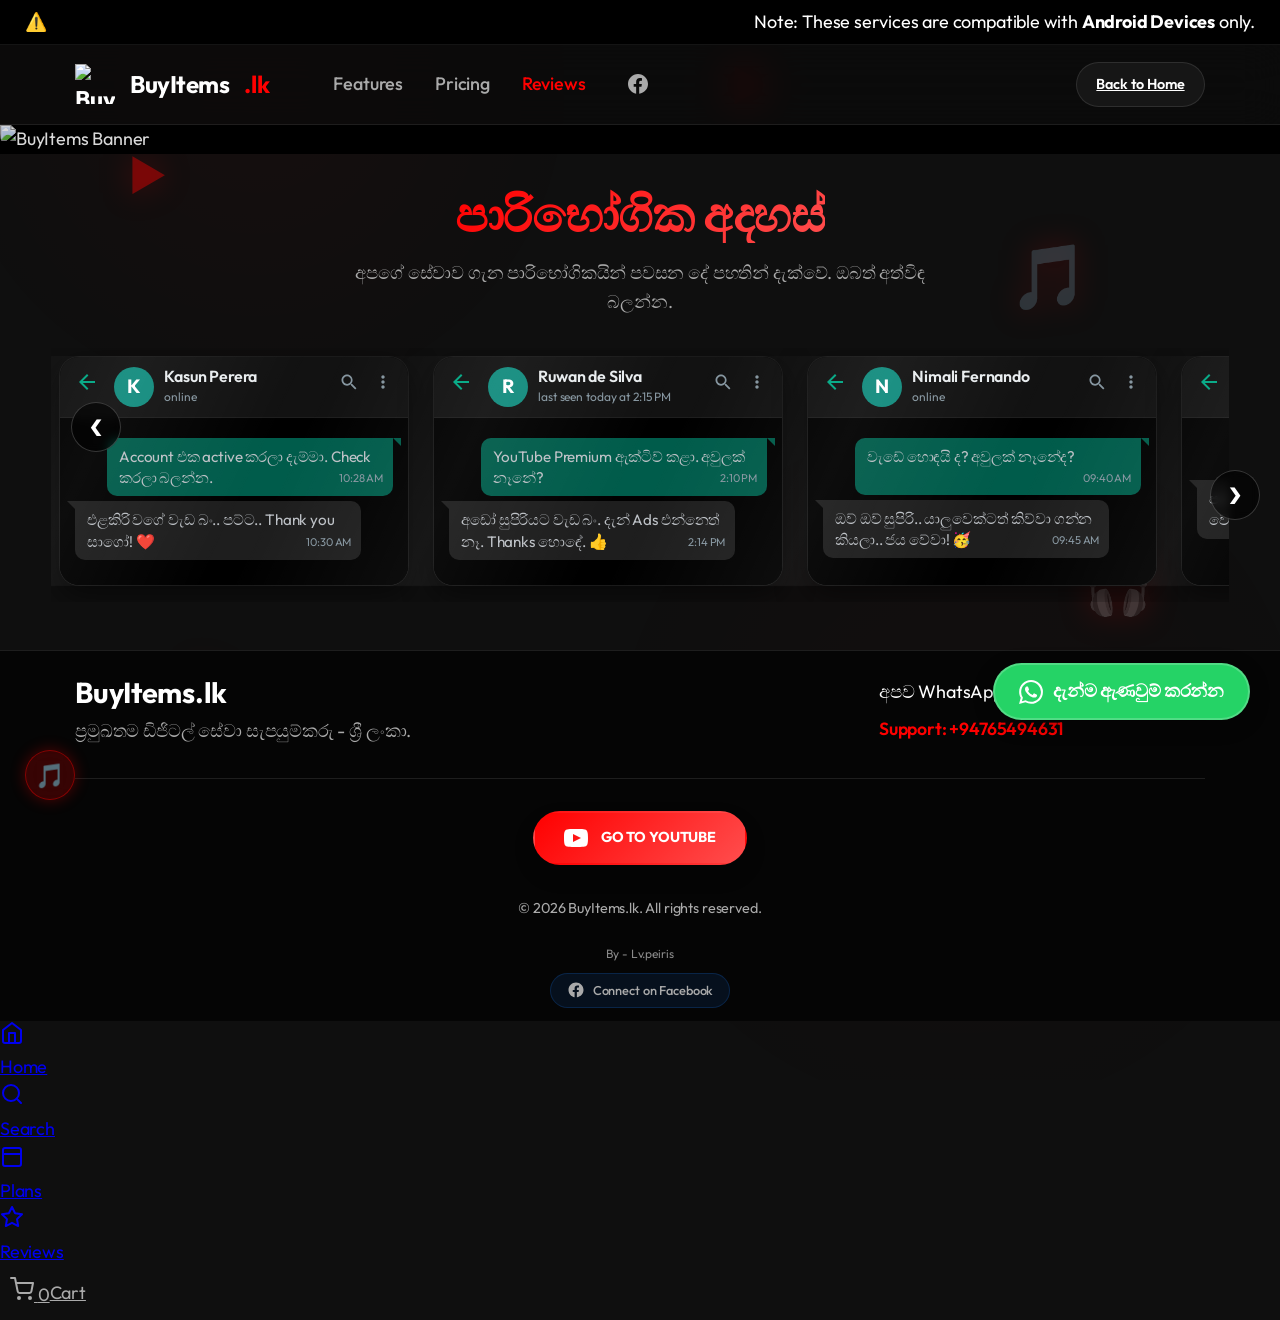
==== reviews.html @ a87b3d39 "Add files via upload" ====
<!DOCTYPE html>
<html lang="si">

<head>
    <meta charset="UTF-8">
    <meta name="viewport" content="width=device-width, initial-scale=1.0">
    <title>පාරිභෝගික අදහස් - BuyItems.lk</title>
    <link rel="preconnect" href="https://fonts.googleapis.com">
    <link rel="preconnect" href="https://fonts.gstatic.com" crossorigin>
    <link href="https://fonts.googleapis.com/css2?family=Outfit:wght@300;400;600;700&display=swap" rel="stylesheet">
    <link rel="stylesheet" href="style.css">
    <link rel="stylesheet" href="mobile-ux.css">
    <meta name="description"
        content="BuyItems.lk හරහා අපගේ පාරිභෝගිකයින්ගේ වටිනා අදහස් සහ ප්‍රතිචාර. ඔබගේ සැක දුරුකර ගන්න.">

    <style>
        /* Custom Styles for Reviews Page */
        .reviews-section {
            padding: 2rem 0 3rem;
            position: relative;
            z-index: 1;
        }

        .reviews-header {
            text-align: center;
            margin-bottom: 2rem;
        }

        .reviews-header h1 {
            font-size: 3rem;
            margin-bottom: 1rem;
        }

        .reviews-header p {
            color: var(--text-secondary);
            font-size: 1.1rem;
            max-width: 600px;
            margin: 0 auto;
        }

        .reviews-grid {
            display: flex;
            overflow-x: auto;
            gap: 1.5rem;
            padding: 0.5rem 0.5rem 1rem 0.5rem;
            scroll-snap-type: x mandatory;
            -webkit-overflow-scrolling: touch;
            /* Smooth scroll on iOS */
            scrollbar-width: none;
            /* Firefox */
        }

        .reviews-grid::-webkit-scrollbar {
            display: none;
            /* Safari and Chrome */
        }

        .review-card {
            padding: 2rem;
            border-radius: 16px;
            background: rgba(255, 255, 255, 0.03);
            border: 1px solid rgba(255, 255, 255, 0.08);
            backdrop-filter: blur(10px);
            transition: transform 0.3s ease, box-shadow 0.3s ease;
            position: relative;
            overflow: hidden;
        }

        .review-card:hover {
            transform: translateY(-5px);
            box-shadow: 0 10px 30px rgba(0, 0, 0, 0.3);
            border-color: rgba(255, 0, 0, 0.3);
        }

        .review-header {
            display: flex;
            align-items: center;
            margin-bottom: 1.5rem;
            gap: 1rem;
        }

        .reviewer-avatar {
            width: 50px;
            height: 50px;
            border-radius: 50%;
            background: linear-gradient(135deg, #FF0000 0%, #330000 100%);
            display: flex;
            align-items: center;
            justify-content: center;
            font-weight: 700;
            font-size: 1.2rem;
            color: white;
            border: 2px solid rgba(255, 255, 255, 0.1);
        }

        .reviewer-info h3 {
            font-size: 1.1rem;
            margin: 0;
            color: var(--text-primary);
        }

        .reviewer-info .review-date {
            font-size: 0.8rem;
            color: var(--text-secondary);
            display: block;
            margin-top: 0.2rem;
        }

        .star-rating {
            color: #FFD700;
            /* Gold color for stars */
            margin-bottom: 1rem;
            font-size: 1rem;
        }

        .review-text {
            color: var(--text-secondary);
            line-height: 1.6;
            font-size: 1rem;
            font-style: italic;
        }

        .verified-badge {
            display: inline-flex;
            align-items: center;
            gap: 0.3rem;
            font-size: 0.75rem;
            color: #4CAF50;
            background: rgba(76, 175, 80, 0.1);
            padding: 0.2rem 0.5rem;
            border-radius: 4px;
            margin-top: 0.5rem;
        }

        /* WhatsApp Style Reviews */
        .whatsapp-chat-container {
            max-width: 400px;
            margin: 0 auto;
            border-radius: 20px;
            overflow: hidden;
            background-color: #000000;
            /* Darker background */
            box-shadow: 0 10px 30px rgba(0, 0, 0, 0.5);
            border: 1px solid rgba(255, 255, 255, 0.1);
            font-family: Helvetica, Arial, sans-serif;
            display: flex;
            flex-direction: column;
            height: 100%;
        }

        .wa-header {
            background-color: #121212;
            /* Darker header */
            padding: 10px 15px;
            display: flex;
            align-items: center;
            gap: 10px;
            border-bottom: 1px solid rgba(255, 255, 255, 0.05);
        }

        .wa-back-btn {
            color: #00a884;
            margin-right: 5px;
        }

        .wa-avatar {
            width: 40px;
            height: 40px;
            border-radius: 50%;
            overflow: hidden;
            background: #dcf8c6;
            display: flex;
            align-items: center;
            justify-content: center;
            font-weight: bold;
            color: #fff;
            font-size: 1.2rem;
            flex-shrink: 0;
        }

        /* Make avatar random colors */
        .wa-avatar:nth-child(odd) {
            background-color: #075E54;
        }

        .wa-avatar:nth-child(even) {
            background-color: #128C7E;
        }

        .wa-header-info {
            flex-grow: 1;
        }

        .wa-name {
            color: #e9edef;
            font-weight: 600;
            font-size: 1rem;
            margin: 0;
            line-height: 1.2;
        }

        .wa-status {
            color: #8696a0;
            font-size: 0.75rem;
            margin: 0;
        }

        .wa-body {
            background-color: #000000;
            background-image: linear-gradient(rgba(0, 0, 0, 0.7), rgba(0, 0, 0, 0.7)), url('https://user-images.githubusercontent.com/15075759/28719144-86dc0f70-73b1-11e7-911d-60d70fcded21.png');
            /* Darker overlay */
            background-repeat: repeat;
            background-size: 400px;
            padding: 20px 15px;
            flex-grow: 1;
            /* display: flex;
            flex-direction: column; Just flow */
        }

        .wa-message {
            background-color: #1e1e1e;
            /* Darker message bubble */
            color: #bdc1c6;
            padding: 8px 10px 8px 12px;
            border-radius: 0px 10px 10px 10px;
            position: relative;
            font-size: 0.95rem;
            line-height: 1.4;
            max-width: 90%;
            box-shadow: 0 1px 0.5px rgba(0, 0, 0, 0.13);
            margin-bottom: 5px;
        }

        /* Triangle for received message */
        .wa-message::before {
            content: "";
            position: absolute;
            top: 0;
            left: -8px;
            width: 0;
            height: 0;
            border: 8px solid transparent;
            border-top-color: #1e1e1e;
            /* Match bubble color */
            border-right: 0;
            margin-top: 0px;
        }

        .wa-time {
            float: right;
            margin-left: 10px;
            margin-top: 4px;
            font-size: 0.7rem;
            color: #8696a0;
            display: flex;
            align-items: center;
            gap: 4px;
        }

        .wa-img-attachment {
            width: 100%;
            border-radius: 8px;
            margin-bottom: 5px;
            display: none;
            /* Hidden by default */
        }

        /* Glassmorphism helpers if not in main CSS */
        .glass-card {
            /* Use WA style instead */
            background: transparent;
            border: none;
            box-shadow: none;
            padding: 0;
        }

        /* Grid override for better spacing */
        .reviews-grid>div {
            flex: 0 0 350px;
            /* Fixed width for horizontal scroll */
            scroll-snap-align: center;
        }

        /* Sent message style (from BuyItems) */
        .wa-message.sent {
            background-color: #005c4b;
            align-self: flex-end;
            border-radius: 10px 0px 10px 10px;
            margin-left: auto;
            /* Push to right */
        }

        .wa-message.sent::before {
            left: auto;
            right: -8px;
            border-left: 8px solid transparent;
            border-right: none;
            border-top-color: #005c4b;
        }

        /* Flex body to allow flow */
        .wa-body {
            display: flex;
            flex-direction: column;
        }

        /* Floating WhatsApp Button */
        .whatsapp-float-btn {
            position: fixed;
            bottom: 180px;
            /* Moved up as requested */
            right: 30px;
            background: #25D366;
            color: white;
            padding: 12px 24px;
            border-radius: 50px;
            text-decoration: none;
            display: flex;
            align-items: center;
            gap: 10px;
            font-weight: bold;
            box-shadow: 0 5px 20px rgba(0, 0, 0, 0.3);
            z-index: 999;
            transform: translateX(150%);
            /* Start completely off-screen right */
            opacity: 0;
            animation: slideInRightBtn 0.8s cubic-bezier(0.175, 0.885, 0.32, 1.275) 0.5s forwards;
            font-family: 'Outfit', sans-serif;
            border: 2px solid rgba(255, 255, 255, 0.2);
        }

        @keyframes slideInRightBtn {
            to {
                transform: translateX(0);
                opacity: 1;
            }
        }

        .whatsapp-float-btn:hover {
            transform: scale(1.05) !important;
            /* Override animation transform */
            background: #20bd5a;
            box-shadow: 0 8px 25px rgba(37, 211, 102, 0.4);
        }

        .whatsapp-float-btn svg {
            fill: white;
        }

        /* Review Slide In Animation */
        @keyframes reviewSlideIn {
            from {
                opacity: 0;
                transform: translateX(-50px);
            }

            to {
                opacity: 1;
                transform: translateX(0);
            }
        }

        .reviews-grid>div {
            opacity: 0;
            /* hidden initially */
            animation: reviewSlideIn 0.8s cubic-bezier(0.2, 0.8, 0.2, 1) forwards;
        }

        /* Stagger delays */
        .reviews-grid>div:nth-child(1) {
            animation-delay: 0.1s;
        }

        .reviews-grid>div:nth-child(2) {
            animation-delay: 0.3s;
        }

        .reviews-grid>div:nth-child(3) {
            animation-delay: 0.5s;
        }

        .reviews-grid>div:nth-child(4) {
            animation-delay: 0.7s;
        }

        .reviews-grid>div:nth-child(5) {
            animation-delay: 0.9s;
        }

        .reviews-grid>div:nth-child(6) {
            animation-delay: 1.1s;
        }

        /* Navigation Buttons */
        .scroll-btn {
            position: absolute;
            top: 55%;
            transform: translateY(-50%);
            background: rgba(0, 0, 0, 0.6);
            color: white;
            border: 1px solid rgba(255, 255, 255, 0.2);
            width: 50px;
            height: 50px;
            border-radius: 50%;
            font-size: 1.5rem;
            cursor: pointer;
            z-index: 100;
            display: flex;
            align-items: center;
            justify-content: center;
            transition: all 0.3s ease;
            backdrop-filter: blur(5px);
        }

        .scroll-btn:hover {
            background: var(--primary-red);
            transform: translateY(-50%) scale(1.1);
            border-color: transparent;
        }

        .prev-btn {
            left: 20px;
        }

        .next-btn {
            right: 20px;
        }

        @media (max-width: 768px) {
            .scroll-btn {
                width: 40px;
                height: 40px;
                font-size: 1.2rem;
                top: auto;
                bottom: -20px;
                /* Move below on mobile */
                transform: none;
            }

            .scroll-btn:hover {
                transform: scale(1.1);
            }

            .prev-btn {
                left: 30%;
            }

            .next-btn {
                right: 30%;
            }
        }
    </style>
</head>

<body class="mobile-app-theme">
    <div class="top-site-banner">
        <img src="images/Screenshot 2026-02-13 235001.png" alt="BuyItems Banner" class="banner-img">
    </div>
    <div class="top-notification-bar">
        <span class="warning-icon">⚠️</span>
        <p>Note: These services are compatible with <strong>Android Devices</strong> only.</p>
    </div>
    <div class="background-glow"></div>
    <div class="background-glow-2"></div>

    <!-- Background Music Player -->
    <audio id="bg-music" loop>
        <source src="https://www.soundhelix.com/examples/mp3/SoundHelix-Song-8.mp3" type="audio/mpeg">
        Your browser does not support the audio element.
    </audio>
    <div class="music-controller" id="music-toggle" title="Play/Pause Music">
        <div class="music-icon playing">🎵</div>
    </div>

    <!-- Floating Background Icons & Text -->
    <div class="floating-icons">
        <div class="f-icon f-icon-1">▶</div>
        <div class="f-icon f-icon-2">🎵</div>
        <div class="f-icon f-icon-3">▶</div>
        <div class="f-icon f-icon-4">🎧</div>
        <div class="f-icon f-icon-5">▶</div>
        <div class="f-icon f-icon-6">▶</div>
        <div class="f-icon f-icon-7">🎵</div>
    </div>

    <nav class="navbar">
        <div class="container nav-content">
            <a href="index.html" class="logo">
                <img src="images/my-logo.png" alt="BuyItems.lk Logo" class="logo-icon">
                BuyItems<span class="active-dot">.lk</span>
            </a>
            <ul class="nav-links">
                <li><a href="index.html#features">Features</a></li>
                <li><a href="index.html#pricing">Pricing</a></li>
                <li><a href="reviews.html" style="color: var(--primary-red);">Reviews</a></li>
                <li>
                    <a href="https://www.facebook.com/profile.php?id=61578367157426" target="_blank" class="nav-icon"
                        aria-label="Facebook">
                        <svg viewBox="0 0 24 24" width="24" height="24" fill="currentColor"
                            xmlns="http://www.w3.org/2000/svg">
                            <path
                                d="M22 12c0-5.52-4.48-10-10-10S2 6.48 2 12c0 4.846 3.444 8.89 8.144 9.639v-6.82H7.693v-2.82h2.45V9.873c0-2.42 1.442-3.768 3.665-3.768 1.065 0 2.172.189 2.172.189v2.388h-1.223c-1.196 0-1.57.742-1.57 1.503v1.815h2.69l-.43 2.82h-2.26v6.82C18.556 20.89 22 16.846 22 12z" />
                        </svg>
                    </a>
                </li>
            </ul>
            <div class="nav-actions">
                <a href="index.html" class="btn-login" id="login-btn-home">
                    <span>Back to Home</span>
                </a>
                <button class="mobile-menu-btn" aria-label="Mobile Menu">
                    <span></span>
                    <span></span>
                    <span></span>
                </button>
            </div>
        </div>
    </nav>

    <div class="container reviews-section">
        <div class="reviews-header">
            <h1 class="gradient-text">පාරිභෝගික අදහස්</h1>
            <p>අපගේ සේවාව ගැන පාරිභෝගිකයින් පවසන දේ පහතින් දැක්වේ. ඔබත් අත්විඳ බලන්න.</p>
        </div>

        <button class="scroll-btn prev-btn" aria-label="Previous Review">❮</button>
        <div class="reviews-grid">
            <!-- Review 1 -->
            <!-- Review 1 -->
            <!-- Review 1 -->
            <div class="glass-card">
                <div class="whatsapp-chat-container">
                    <div class="wa-header">
                        <div class="wa-back-btn">
                            <svg viewBox="0 0 24 24" width="24" height="24" fill="currentColor">
                                <path d="M20 11H7.83l5.59-5.59L12 4l-8 8 8 8 1.41-1.41L7.83 13H20v-2z"></path>
                            </svg>
                        </div>
                        <div class="wa-avatar">K</div>
                        <div class="wa-header-info">
                            <h3 class="wa-name">Kasun Perera</h3>
                            <p class="wa-status">online</p>
                        </div>
                        <div class="wa-header-actions">
                            <svg viewBox="0 0 24 24" width="20" height="20" fill="#8696a0">
                                <path
                                    d="M15.9 14.3H15l-.3-.3c1-1.1 1.6-2.7 1.6-4.3 0-3.7-3-6.7-6.7-6.7S3 6 3 9.7s3 6.7 6.7 6.7c1.6 0 3.2-.6 4.3-1.6l.3.3v.9l5.1 5.1 1.5-1.5-5-5.2zm-6.2 0c-2.6 0-4.6-2.1-4.6-4.6s2.1-4.6 4.6-4.6 4.6 2.1 4.6 4.6-2 4.6-4.6 4.6z">
                                </path>
                            </svg>
                            <svg viewBox="0 0 24 24" width="20" height="20" fill="#8696a0" style="margin-left: 10px;">
                                <path
                                    d="M12 8c1.1 0 2-.9 2-2s-.9-2-2-2-2 .9-2 2 .9 2 2 2zm0 2c-1.1 0-2 .9-2 2s.9 2 2 2 2-.9 2-2-.9-2-2-2zm0 6c-1.1 0-2 .9-2 2s.9 2 2 2 2-.9 2-2-.9-2-2-2z">
                                </path>
                            </svg>
                        </div>
                    </div>
                    <div class="wa-body">
                        <div class="wa-message sent">
                            Account එක active කරලා දැම්මා. Check කරලා බලන්න.
                            <span class="wa-time">10:28 AM</span>
                        </div>
                        <div class="wa-message">
                            එළකිරි වගේ වැඩ බං.. පට්ට.. Thank you සාගෝ! ❤️
                            <span class="wa-time">10:30 AM</span>
                        </div>
                    </div>
                </div>
            </div>

            <!-- Review 2 -->
            <!-- Review 2 -->
            <!-- Review 2 -->
            <div class="glass-card">
                <div class="whatsapp-chat-container">
                    <div class="wa-header">
                        <div class="wa-back-btn">
                            <svg viewBox="0 0 24 24" width="24" height="24" fill="currentColor">
                                <path d="M20 11H7.83l5.59-5.59L12 4l-8 8 8 8 1.41-1.41L7.83 13H20v-2z"></path>
                            </svg>
                        </div>
                        <div class="wa-avatar">R</div>
                        <div class="wa-header-info">
                            <h3 class="wa-name">Ruwan de Silva</h3>
                            <p class="wa-status">last seen today at 2:15 PM</p>
                        </div>
                        <div class="wa-header-actions">
                            <svg viewBox="0 0 24 24" width="20" height="20" fill="#8696a0">
                                <path
                                    d="M15.9 14.3H15l-.3-.3c1-1.1 1.6-2.7 1.6-4.3 0-3.7-3-6.7-6.7-6.7S3 6 3 9.7s3 6.7 6.7 6.7c1.6 0 3.2-.6 4.3-1.6l.3.3v.9l5.1 5.1 1.5-1.5-5-5.2zm-6.2 0c-2.6 0-4.6-2.1-4.6-4.6s2.1-4.6 4.6-4.6 4.6 2.1 4.6 4.6-2 4.6-4.6 4.6z">
                                </path>
                            </svg>
                            <svg viewBox="0 0 24 24" width="20" height="20" fill="#8696a0" style="margin-left: 10px;">
                                <path
                                    d="M12 8c1.1 0 2-.9 2-2s-.9-2-2-2-2 .9-2 2 .9 2 2 2zm0 2c-1.1 0-2 .9-2 2s.9 2 2 2 2-.9 2-2-.9-2-2-2zm0 6c-1.1 0-2 .9-2 2s.9 2 2 2 2-.9 2-2-.9-2-2-2z">
                                </path>
                            </svg>
                        </div>
                    </div>
                    <div class="wa-body">
                        <div class="wa-message sent">
                            YouTube Premium ඇක්ටිව් කළා. අවුලක් නෑනේ?
                            <span class="wa-time">2:10 PM</span>
                        </div>
                        <div class="wa-message">
                            අඩෝ සුපිරියට වැඩ බං. දැන් Ads එන්නෙත් නෑ. Thanks හොඳේ. 👍
                            <span class="wa-time">2:14 PM</span>
                        </div>
                    </div>
                </div>
            </div>

            <!-- Review 3 -->
            <!-- Review 3 -->
            <!-- Review 3 -->
            <div class="glass-card">
                <div class="whatsapp-chat-container">
                    <div class="wa-header">
                        <div class="wa-back-btn">
                            <svg viewBox="0 0 24 24" width="24" height="24" fill="currentColor">
                                <path d="M20 11H7.83l5.59-5.59L12 4l-8 8 8 8 1.41-1.41L7.83 13H20v-2z"></path>
                            </svg>
                        </div>
                        <div class="wa-avatar">N</div>
                        <div class="wa-header-info">
                            <h3 class="wa-name">Nimali Fernando</h3>
                            <p class="wa-status">online</p>
                        </div>
                        <div class="wa-header-actions">
                            <svg viewBox="0 0 24 24" width="20" height="20" fill="#8696a0">
                                <path
                                    d="M15.9 14.3H15l-.3-.3c1-1.1 1.6-2.7 1.6-4.3 0-3.7-3-6.7-6.7-6.7S3 6 3 9.7s3 6.7 6.7 6.7c1.6 0 3.2-.6 4.3-1.6l.3.3v.9l5.1 5.1 1.5-1.5-5-5.2zm-6.2 0c-2.6 0-4.6-2.1-4.6-4.6s2.1-4.6 4.6-4.6 4.6 2.1 4.6 4.6-2 4.6-4.6 4.6z">
                                </path>
                            </svg>
                            <svg viewBox="0 0 24 24" width="20" height="20" fill="#8696a0" style="margin-left: 10px;">
                                <path
                                    d="M12 8c1.1 0 2-.9 2-2s-.9-2-2-2-2 .9-2 2 .9 2 2 2zm0 2c-1.1 0-2 .9-2 2s.9 2 2 2 2-.9 2-2-.9-2-2-2zm0 6c-1.1 0-2 .9-2 2s.9 2 2 2 2-.9 2-2-.9-2-2-2z">
                                </path>
                            </svg>
                        </div>
                    </div>
                    <div class="wa-body">
                        <div class="wa-message sent">
                            වැඩේ හොඳයි ද? අවුලක් නෑනේද?
                            <span class="wa-time">09:40 AM</span>
                        </div>
                        <div class="wa-message">
                            ඔව් ඔව් සුපිරි.. යාලුවෙක්ටත් කිව්වා ගන්න කියලා.. ජය වේවා! 🥳
                            <span class="wa-time">09:45 AM</span>
                        </div>
                    </div>
                </div>
            </div>

            <!-- Review 4 -->
            <!-- Review 4 -->
            <!-- Review 4 -->
            <div class="glass-card">
                <div class="whatsapp-chat-container">
                    <div class="wa-header">
                        <div class="wa-back-btn">
                            <svg viewBox="0 0 24 24" width="24" height="24" fill="currentColor">
                                <path d="M20 11H7.83l5.59-5.59L12 4l-8 8 8 8 1.41-1.41L7.83 13H20v-2z"></path>
                            </svg>
                        </div>
                        <div class="wa-avatar">A</div>
                        <div class="wa-header-info">
                            <h3 class="wa-name">Ashan Kumara</h3>
                            <p class="wa-status">online</p>
                        </div>
                        <div class="wa-header-actions">
                            <svg viewBox="0 0 24 24" width="20" height="20" fill="#8696a0">
                                <path
                                    d="M15.9 14.3H15l-.3-.3c1-1.1 1.6-2.7 1.6-4.3 0-3.7-3-6.7-6.7-6.7S3 6 3 9.7s3 6.7 6.7 6.7c1.6 0 3.2-.6 4.3-1.6l.3.3v.9l5.1 5.1 1.5-1.5-5-5.2zm-6.2 0c-2.6 0-4.6-2.1-4.6-4.6s2.1-4.6 4.6-4.6 4.6 2.1 4.6 4.6-2 4.6-4.6 4.6z">
                                </path>
                            </svg>
                            <svg viewBox="0 0 24 24" width="20" height="20" fill="#8696a0" style="margin-left: 10px;">
                                <path
                                    d="M12 8c1.1 0 2-.9 2-2s-.9-2-2-2-2 .9-2 2 .9 2 2 2zm0 2c-1.1 0-2 .9-2 2s.9 2 2 2 2-.9 2-2-.9-2-2-2zm0 6c-1.1 0-2 .9-2 2s.9 2 2 2 2-.9 2-2-.9-2-2-2z">
                                </path>
                            </svg>
                        </div>
                    </div>
                    <div class="wa-body">
                        <div class="wa-message sent">
                            Netflix active කළා. බලන්න.
                            <span class="wa-time">Yesterday</span>
                        </div>
                        <div class="wa-message">
                            පට්ට බං.. 4K quality එකටම ප්ලේ වෙනවා.. සුපිරි.. 🔥
                            <span class="wa-time">Yesterday</span>
                        </div>
                    </div>
                </div>
            </div>

            <!-- Review 5 -->
            <!-- Review 5 -->
            <!-- Review 5 -->
            <div class="glass-card">
                <div class="whatsapp-chat-container">
                    <div class="wa-header">
                        <div class="wa-back-btn">
                            <svg viewBox="0 0 24 24" width="24" height="24" fill="currentColor">
                                <path d="M20 11H7.83l5.59-5.59L12 4l-8 8 8 8 1.41-1.41L7.83 13H20v-2z"></path>
                            </svg>
                        </div>
                        <div class="wa-avatar">C</div>
                        <div class="wa-header-info">
                            <h3 class="wa-name">Chaturanga Devinda</h3>
                            <p class="wa-status">last seen Friday</p>
                        </div>
                        <div class="wa-header-actions">
                            <svg viewBox="0 0 24 24" width="20" height="20" fill="#8696a0">
                                <path
                                    d="M15.9 14.3H15l-.3-.3c1-1.1 1.6-2.7 1.6-4.3 0-3.7-3-6.7-6.7-6.7S3 6 3 9.7s3 6.7 6.7 6.7c1.6 0 3.2-.6 4.3-1.6l.3.3v.9l5.1 5.1 1.5-1.5-5-5.2zm-6.2 0c-2.6 0-4.6-2.1-4.6-4.6s2.1-4.6 4.6-4.6 4.6 2.1 4.6 4.6-2 4.6-4.6 4.6z">
                                </path>
                            </svg>
                            <svg viewBox="0 0 24 24" width="20" height="20" fill="#8696a0" style="margin-left: 10px;">
                                <path
                                    d="M12 8c1.1 0 2-.9 2-2s-.9-2-2-2-2 .9-2 2 .9 2 2 2zm0 2c-1.1 0-2 .9-2 2s.9 2 2 2 2-.9 2-2-.9-2-2-2zm0 6c-1.1 0-2 .9-2 2s.9 2 2 2 2-.9 2-2-.9-2-2-2z">
                                </path>
                            </svg>
                        </div>
                    </div>
                    <div class="wa-body">
                        <div class="wa-message sent">
                            සල්ලි ආවා බ්‍රෝ. විනාඩි 5ක් දෙන්න.
                            <span class="wa-time">11:10 AM</span>
                        </div>
                        <div class="wa-message">
                            අඩෝ සිරාවටම විනාඩි 5න් වැඩ නේ.. Thanks bro! පට්ට fast ඈ.. ❤️
                            <span class="wa-time">11:15 AM</span>
                        </div>
                    </div>
                </div>
            </div>

            <!-- Review 6 -->
            <!-- Review 6 -->
            <!-- Review 6 -->
            <div class="glass-card">
                <div class="whatsapp-chat-container">
                    <div class="wa-header">
                        <div class="wa-back-btn">
                            <svg viewBox="0 0 24 24" width="24" height="24" fill="currentColor">
                                <path d="M20 11H7.83l5.59-5.59L12 4l-8 8 8 8 1.41-1.41L7.83 13H20v-2z"></path>
                            </svg>
                        </div>
                        <div class="wa-avatar">D</div>
                        <div class="wa-header-info">
                            <h3 class="wa-name">Dilan Madushanka</h3>
                            <p class="wa-status">online</p>
                        </div>
                        <div class="wa-header-actions">
                            <svg viewBox="0 0 24 24" width="20" height="20" fill="#8696a0">
                                <path
                                    d="M15.9 14.3H15l-.3-.3c1-1.1 1.6-2.7 1.6-4.3 0-3.7-3-6.7-6.7-6.7S3 6 3 9.7s3 6.7 6.7 6.7c1.6 0 3.2-.6 4.3-1.6l.3.3v.9l5.1 5.1 1.5-1.5-5-5.2zm-6.2 0c-2.6 0-4.6-2.1-4.6-4.6s2.1-4.6 4.6-4.6 4.6 2.1 4.6 4.6-2 4.6-4.6 4.6z">
                                </path>
                            </svg>
                            <svg viewBox="0 0 24 24" width="20" height="20" fill="#8696a0" style="margin-left: 10px;">
                                <path
                                    d="M12 8c1.1 0 2-.9 2-2s-.9-2-2-2-2 .9-2 2 .9 2 2 2zm0 2c-1.1 0-2 .9-2 2s.9 2 2 2 2-.9 2-2-.9-2-2-2zm0 6c-1.1 0-2 .9-2 2s.9 2 2 2 2-.9 2-2-.9-2-2-2z">
                                </path>
                            </svg>
                        </div>
                    </div>
                    <div class="wa-body">
                        <div class="wa-message sent">
                            දැන් හරි.. Login වෙලා බලන්න.
                            <span class="wa-time">5:40 PM</span>
                        </div>
                        <div class="wa-message">
                            වැඩ බ්‍රෝ.. මරු ආ.. Data ත් ඉතුරු වෙනවා දැන් Youtube Premium හින්දා.. Thanks බොක්ක.
                            <div class="wa-time">5:45 PM</div>
                        </div>
                    </div>
                </div>
            </div>
        </div>
    </div>
    <button class="scroll-btn next-btn" aria-label="Next Review">❯</button>
    </div>

    <footer class="footer">
        <div class="container">
            <div class="footer-content">
                <div class="footer-brand">
                    <h2>BuyItems.lk</h2>
                    <p>ප්‍රමුඛතම ඩිජිටල් සේවා සැපයුම්කරු - ශ්‍රී ලංකා.</p>
                </div>
                <div class="footer-contact">
                    <p>අපව WhatsApp හරහා සම්බන්ධ කරගන්න.</p>
                    <a href="https://wa.me/94765494631" class="footer-link">Support: +94765494631</a>
                </div>
            </div>
            <div class="footer-bottom">
                <div class="footer-social-bottom">
                    <a href="https://youtube.com" target="_blank" class="yt-button-premium">
                        <svg viewBox="0 0 24 24" width="24" height="24" fill="currentColor"
                            xmlns="http://www.w3.org/2000/svg">
                            <path
                                d="M19.615 3.184c-3.604-.246-11.631-.245-15.23 0-3.897.266-4.356 2.62-4.385 8.816.029 6.185.484 8.549 4.385 8.816 3.6.245 11.626.246 15.23 0 3.897-.266 4.356-2.62 4.385-8.816-.029-6.185-.484-8.549-4.385-8.816zm-10.615 12.816v-8l8 3.993-8 4.007z" />
                        </svg>
                        <span>GO TO YOUTUBE</span>
                    </a>
                </div>
                <p>&copy; 2026 BuyItems.lk. All rights reserved.</p>
                <div class="developer-section">
                    <p class="developer-credit">By - Lv.peiris</p>
                    <a href="https://www.facebook.com/profile.php?id=61578367157426" target="_blank"
                        class="fb-button-small">
                        <svg viewBox="0 0 24 24" width="18" height="18" fill="currentColor"
                            xmlns="http://www.w3.org/2000/svg">
                            <path
                                d="M22 12c0-5.52-4.48-10-10-10S2 6.48 2 12c0 4.846 3.444 8.89 8.144 9.639v-6.82H7.693v-2.82h2.45V9.873c0-2.42 1.442-3.768 3.665-3.768 1.065 0 2.172.189 2.172.189v2.388h-1.223c-1.196 0-1.57.742-1.57 1.503v1.815h2.69l-.43 2.82h-2.26v6.82C18.556 20.89 22 16.846 22 12z" />
                        </svg>
                        Connect on Facebook
                    </a>
                </div>
            </div>
        </div>
    </footer>

    <!-- Floating WhatsApp CTA Button -->
    <a href="https://wa.me/94765494631" target="_blank" class="whatsapp-float-btn">
        <svg viewBox="0 0 24 24" width="24" height="24" fill="currentColor">
            <path
                d="M17.472 14.382c-.297-.149-1.758-.867-2.03-.967-.273-.099-.471-.148-.67.15-.197.297-.767.966-.94 1.164-.173.199-.347.223-.644.075-.297-.15-1.255-.463-2.39-1.475-.883-.788-1.48-1.761-1.653-2.059-.173-.297-.018-.458.13-.606.134-.133.298-.347.446-.52.149-.174.198-.298.298-.497.099-.198.05-.371-.025-.52-.075-.149-.669-1.612-.916-2.207-.242-.579-.487-.5-.669-.51-.173-.008-.371-.01-.57-.01-.198 0-.52.074-.792.372-.272.297-1.04 1.016-1.04 2.479 0 1.462 1.065 2.875 1.213 3.074.149.198 2.096 3.2 5.077 4.487.709.306 1.262.489 1.694.625.712.227 1.36.195 1.871.118.571-.085 1.758-.719 2.006-1.413.248-.694.248-1.289.173-1.413-.074-.124-.272-.198-.57-.347m-5.421 7.403h-.004a9.87 9.87 0 01-5.031-1.378l-.361-.214-3.741.982.998-3.648-.235-.374a9.86 9.86 0 01-1.51-5.26c.001-5.45 4.436-9.884 9.888-9.884 2.64 0 5.122 1.03 6.988 2.898a9.825 9.825 0 012.893 6.994c-.003 5.45-4.437 9.884-9.885 9.884m8.413-18.297A11.815 11.815 0 0012.05 0C5.495 0 .16 5.335.157 11.892c0 2.096.547 4.142 1.588 5.945L.057 24l6.305-1.654a11.882 11.882 0 005.683 1.448h.005c6.554 0 11.89-5.335 11.893-11.893a11.821 11.821 0 00-3.48-8.413z" />
        </svg>
        <span>දැන්ම ඇණවුම් කරන්න</span>
    </a>

    <!-- Scroll to Top Button -->
    <button id="scroll-top" class="scroll-top-btn" aria-label="Main Menu">
        <svg viewBox="0 0 24 24" width="18" height="18" fill="none" stroke="currentColor" stroke-width="3"
            stroke-linecap="round" stroke-linejoin="round">
            <polyline points="18 15 12 9 6 15"></polyline>
        </svg>
        <span>Main Menu</span>
    </button>

    <script src="script.js"></script>
    <script>
        // Inline script for Reviews Page Carousel
        document.addEventListener('DOMContentLoaded', () => {
            const slider = document.querySelector('.reviews-grid');
            const prevBtn = document.querySelector('.prev-btn');
            const nextBtn = document.querySelector('.next-btn');

            if (slider && prevBtn && nextBtn) {
                prevBtn.addEventListener('click', () => {
                    slider.scrollBy({ left: -370, behavior: 'smooth' }); // Card width + gap
                });

                nextBtn.addEventListener('click', () => {
                    slider.scrollBy({ left: 370, behavior: 'smooth' });
                });
            }
        });
    </script>
    <!-- Modern Mobile Bottom Navigation -->
    <nav class="mobile-bottom-nav" aria-label="Mobile Navigation">
        <a href="index.html" class="nav-item" aria-label="Go to Home">
            <div class="nav-icon-box">
                <svg class="nav-svg" viewBox="0 0 24 24"><path d="M3 9l9-7 9 7v11a2 2 0 0 1-2 2H5a2 2 0 0 1-2-2z"></path><polyline points="9 22 9 12 15 12 15 22"></polyline></svg>
            </div>
            <span>Home</span>
        </a>
        <a href="index.html#other-services" class="nav-item" aria-label="Search Services">
            <div class="nav-icon-box">
                <svg class="nav-svg" viewBox="0 0 24 24"><circle cx="11" cy="11" r="8"></circle><line x1="21" y1="21" x2="16.65" y2="16.65"></line></svg>
            </div>
            <span>Search</span>
        </a>
        <a href="index.html#pricing" class="nav-item" aria-label="View Pricing Plans">
            <div class="nav-icon-box">
                <svg class="nav-svg" viewBox="0 0 24 24"><rect x="3" y="4" width="18" height="18" rx="2" ry="2"></rect><line x1="3" y1="10" x2="21" y2="10"></line></svg>
            </div>
            <span>Plans</span>
        </a>
        <a href="reviews.html" class="nav-item active" aria-label="Read Customer Reviews">
            <div class="nav-icon-box">
                <svg class="nav-svg" viewBox="0 0 24 24"><polygon points="12 2 15.09 8.26 22 9.27 17 14.14 18.18 21.02 12 17.77 5.82 21.02 7 14.14 2 9.27 8.91 8.26 12 2"></polygon></svg>
            </div>
            <span>Reviews</span>
        </a>
        <a href="javascript:void(0)" class="nav-item cart-trigger" aria-label="Open Shopping Cart">
            <div class="nav-icon-box">
                <svg class="nav-svg" viewBox="0 0 24 24"><circle cx="9" cy="21" r="1"></circle><circle cx="20" cy="21" r="1"></circle><path d="M1 1h4l2.68 13.39a2 2 0 0 0 2 1.61h9.72a2 2 0 0 0 2-1.61L23 6H6"></path></svg>
                <span class="cart-count-mini">0</span>
            </div>
            <span>Cart</span>
        </a>
    </nav>
</body>

</html>
---- style.css ----
:root {
    --primary-red: #FF0000;
    --primary-red-hover: #CC0000;
    --dark-bg: #0F0F0F;
    --card-bg: rgba(255, 255, 255, 0.05);
    /* Glassmorphism base */
    --card-border: rgba(255, 255, 255, 0.1);
    --text-primary: #FFFFFF;
    --text-secondary: #AAAAAA;
    --gradient-1: linear-gradient(135deg, #FF0000 0%, #FF4D4D 100%);
    --gradient-2: linear-gradient(45deg, #121212, #1E1E1E);
    --shadow-soft: 0 15px 45px rgba(0, 0, 0, 0.4);
    --shadow-glow: 0 0 40px rgba(255, 0, 0, 0.15);
    --font-main: 'Outfit', sans-serif;
    --transition-speed: 0.5s;
    --glass-bg: rgba(255, 255, 255, 0.03);
    --glass-border: rgba(255, 255, 255, 0.08);

    /* Responsive Design Tokens */
    --wrap-width: 1400px;
    --fluid-1: clamp(1rem, 2vw, 1.5rem);
    --fluid-2: clamp(1.5rem, 4vw, 3rem);
    --fluid-3: clamp(2rem, 6vw, 4.5rem);
    --mobile-nav-height: 70px;
    --desktop-nav-height: 80px;
}

@media (max-width: 768px) {
    :root {
        --fluid-1: 1.2rem;
        --fluid-2: 1.8rem;
        --fluid-3: 2.2rem;
    }
}

/* Premium Scrollbar */
::-webkit-scrollbar {
    width: 6px;
    height: 6px;
}

::-webkit-scrollbar-track {
    background: #000;
}

::-webkit-scrollbar-thumb {
    background: linear-gradient(180deg, #333 0%, var(--primary-red) 50%, #333 100%);
    border-radius: 10px;
}

::-webkit-scrollbar-thumb:hover {
    background: var(--primary-red);
}

/* Typography Refinement */
* {
    -webkit-font-smoothing: antialiased;
    -moz-osx-font-smoothing: grayscale;
    letter-spacing: -0.01em;
}



/* Top Site Banner */
.top-site-banner {
    width: 100%;
    background: #000;
    overflow: hidden;
    margin-top: calc(var(--desktop-nav-height) + 45px);
    position: relative;
    z-index: 10;
    height: auto;
    display: flex;
    justify-content: center;
}

/* Make image look like a proper hero banner */
.banner-img {
    width: 100%;
    max-width: 1400px;
    height: auto;
    object-fit: cover;
    display: block;
    box-shadow: 0 10px 30px rgba(0, 0, 0, 0.5);
    border-radius: 0 0 20px 20px;
    filter: brightness(0.85);
    /* Slightly increased brightness */
}

/* Responsive banner adjustments */
@media (max-width: 768px) {
    .top-site-banner {
        margin-top: 65px;
        /* Keep consistent with desktop */
    }

    .banner-img {
        border-radius: 0 0 15px 15px;
        max-height: none;
        /* Allow full banner height */
        width: 100%;
    }
}

@media (max-width: 480px) {
    .top-site-banner {
        margin-top: 0;
        height: auto;
    }

    .banner-img {
        border-radius: 0;
        width: 100%;
        object-fit: cover;
        height: 120px;
    }
}

.top-notification-bar {
    position: fixed;
    top: 0;
    left: 0;
    width: 100%;
    height: 45px;
    /* Expanded from 35px */
    background: #000;
    overflow: hidden;
    display: flex;
    align-items: center;
    justify-content: space-between;
    border-bottom: 1px solid rgba(255, 255, 255, 0.08);
    z-index: 2000;
    padding: 0 25px;
    /* Increased padding */
}

.top-bar-actions {
    display: flex;
    align-items: center;
    gap: 20px;
    z-index: 2001;
    background: #000;
    padding-left: 25px;
    height: 100%;
}

.visitor-counter-top {
    display: flex;
    align-items: center;
    gap: 8px;
    font-size: 0.75rem;
    font-weight: 600;
    color: var(--text-secondary);
}

.online-label {
    opacity: 0.7;
    font-weight: 400;
}

.top-bar-divider {
    width: 1px;
    height: 16px;
    background: rgba(255, 255, 255, 0.15);
}

.service-status-pill {
    display: flex;
    align-items: center;
    gap: 8px;
    background: rgba(37, 211, 102, 0.1);
    border: 1px solid rgba(37, 211, 102, 0.2);
    padding: 4px 12px;
    border-radius: 50px;
}

.status-dot {
    width: 8px;
    height: 8px;
    background: #25D366;
    border-radius: 50%;
    box-shadow: 0 0 10px #25D366;
    animation: statusPulse 1.5s infinite;
}

@keyframes statusPulse {
    0% {
        transform: scale(1);
        opacity: 1;
    }

    50% {
        transform: scale(1.4);
        opacity: 0.5;
    }

    100% {
        transform: scale(1);
        opacity: 1;
    }
}

.status-text {
    font-size: 0.7rem;
    color: var(--text-secondary);
    text-transform: uppercase;
    letter-spacing: 0.5px;
    font-weight: 600;
}

.status-text strong {
    color: #25D366;
}

.count-value {
    color: var(--text-primary);
    font-weight: 700;
}

.ticker-wrapper {
    display: flex;
    white-space: nowrap;
    animation: ticker 40s linear infinite;
}

.ticker-item {
    display: flex;
    align-items: center;
    padding: 0 20px;
    color: var(--text-secondary);
    font-size: 0.8rem;
    font-weight: 500;
    letter-spacing: 0.5px;
}

.ticker-item span {
    margin-right: 8px;
}

.ticker-item strong {
    color: var(--primary-red);
    margin-left: 5px;
}

@keyframes ticker {
    0% {
        transform: translateX(0);
    }

    100% {
        transform: translateX(-50%);
    }
}

* {
    margin: 0;
    padding: 0;
    box-sizing: border-box;
    font-family: var(--font-main);
}

body {
    background-color: var(--dark-bg);
    color: var(--text-primary);
    line-height: 1.6;
    overflow-x: hidden;
    width: 100%;
    margin: 0;
    padding: 0;
    font-size: 18px;
    /* Desktop Default */
}

/* Responsive Body Font Sizes */
@media (max-width: 992px) {
    body {
        font-size: 16px;
    }
}

@media (max-width: 600px) {
    body {
        font-size: 14px;
    }
}

.top-bar-actions {
    display: flex;
    align-items: center;
    padding: 0 20px;
    height: 100%;
}

.top-auth-link {
    color: white;
    text-decoration: none;
    font-size: 0.85rem;
    font-weight: 700;
    padding: 6px 15px;
    background: rgba(255, 255, 255, 0.1);
    border-radius: 50px;
    transition: 0.3s;
}

.top-auth-link:hover {
    background: var(--primary-red);
    transform: scale(1.05);
}

/* Background Glow Effect */
.background-glow {
    position: fixed;
    top: -20%;
    left: -10%;
    width: 60%;
    height: 60%;
    background: radial-gradient(circle, rgba(255, 0, 0, 0.03) 0%, rgba(15, 15, 15, 0) 70%);
    z-index: -1;
    pointer-events: none;
    animation: pulseGlow 15s infinite alternate;
}

.background-glow-2 {
    position: fixed;
    bottom: -20%;
    right: -10%;
    width: 70%;
    height: 70%;
    background: radial-gradient(circle, rgba(255, 0, 0, 0.02) 0%, rgba(15, 15, 15, 0) 70%);
    z-index: -1;
    pointer-events: none;
    animation: pulseGlow2 20s infinite alternate-reverse;
}

@keyframes pulseGlow2 {
    0% {
        transform: scale(1) translate(0, 0);
        opacity: 0.1;
    }

    100% {
        transform: scale(1.2) translate(-10px, -10px);
        opacity: 0.2;
    }
}

@keyframes pulseGlow {
    0% {
        transform: scale(1);
        opacity: 0.1;
    }

    100% {
        transform: scale(1.2);
        opacity: 0.15;
    }
}

/* Floating Background Icons */
.floating-icons {
    position: fixed;
    top: 0;
    left: 0;
    width: 100%;
    height: 100%;
    pointer-events: none;
    z-index: -1;
    overflow: hidden;
}

.f-icon {
    position: absolute;
    color: rgba(255, 0, 0, 0.4);
    font-size: 3rem;
    user-select: none;
    filter: drop-shadow(0 0 15px rgba(255, 0, 0, 0.5));
}

.f-icon-1 {
    top: 15%;
    left: 10%;
    animation: floatAround 12s infinite ease-in-out;
}

.f-icon-2 {
    top: 25%;
    right: 15%;
    animation: floatAround 15s infinite ease-in-out reverse;
    font-size: 4rem;
}

.f-icon-3 {
    bottom: 20%;
    left: 15%;
    animation: floatAround 18s infinite linear;
}

.f-icon-4 {
    bottom: 30%;
    right: 10%;
    animation: floatAround 10s infinite ease-in-out;
    font-size: 3.5rem;
}

.f-icon-5 {
    top: 50%;
    left: 50%;
    animation: floatAround 22s infinite ease-in-out;
}

.f-icon-6 {
    top: 5%;
    right: 40%;
    animation: floatAround 14s infinite linear;
}

.f-icon-7 {
    bottom: 5%;
    left: 30%;
    animation: floatAround 19s infinite ease-in-out reverse;
}

.f-text {
    position: absolute;
    color: rgba(255, 255, 255, 0.1);
    font-weight: 700;
    font-size: 1.5rem;
    white-space: nowrap;
    user-select: none;
    pointer-events: none;
}

.f-text span {
    color: rgba(255, 0, 0, 0.3);
}

.f-text-1 {
    top: 40%;
    left: 5%;
    animation: floatAround 25s infinite linear;
}

.f-text-2 {
    top: 60%;
    right: 10%;
    animation: floatAround 30s infinite linear reverse;
}

.f-text-3 {
    bottom: 10%;
    left: 40%;
    animation: floatAround 35s infinite ease-in-out;
}

/* YouTube Player Frame Styles */
.youtube-player-frame {
    max-width: min(600px, 95vw);
    width: 100%;
    aspect-ratio: 16 / 9;
    position: relative;
    border-radius: 12px;
    overflow: hidden;
    box-shadow: 0 15px 40px rgba(0, 0, 0, 0.6);
    background: #000;
    border: 1px solid rgba(255, 255, 255, 0.1);
}

.youtube-player-frame video {
    width: 100%;
    height: 100%;
    object-fit: cover;
    /* Ensures video fills the 16:9 frame */
    object-position: top center;
    /* Focus on the face (assuming it's in the upper part) */
}

.yt-top-overlay {
    position: absolute;
    top: 0;
    left: 0;
    width: 100%;
    padding: 15px;
    background: linear-gradient(to bottom, rgba(0, 0, 0, 0.7), transparent);
    z-index: 2;
    display: flex;
    justify-content: space-between;
    pointer-events: none;
}

.yt-title {
    color: white;
    font-size: 1.1rem;
    font-weight: 500;
    text-shadow: 0 1px 2px rgba(0, 0, 0, 0.8);
}

.yt-controls-overlay {
    position: absolute;
    bottom: 0;
    left: 0;
    width: 100%;
    padding: 10px 15px;
    background: linear-gradient(to top, rgba(0, 0, 0, 0.8), transparent);
    z-index: 2;
    display: flex;
    flex-direction: column;
    gap: 5px;
    opacity: 0;
    transition: opacity 0.3s ease;
}

.youtube-player-frame:hover .yt-controls-overlay,
.youtube-player-frame.paused .yt-controls-overlay {
    opacity: 1;
}

.yt-progress-bar {
    width: 100%;
    height: 3px;
    background: rgba(255, 255, 255, 0.3);
    border-radius: 2px;
    position: relative;
    cursor: pointer;
}

.yt-progress-fill {
    height: 100%;
    width: 0%;
    background: #ff0000;
    border-radius: 2px;
}

.yt-controls-row {
    display: flex;
    align-items: center;
    justify-content: space-between;
    color: white;
}

.yt-left-controls {
    display: flex;
    align-items: center;
    gap: 15px;
}

.yt-btn {
    background: none;
    border: none;
    color: white;
    cursor: pointer;
    padding: 0;
    display: flex;
    align-items: center;
}

.yt-btn:hover {
    opacity: 0.8;
}

/* Big Center Play Button */
.yt-big-play {
    position: absolute;
    top: 50%;
    left: 50%;
    transform: translate(-50%, -50%);
    width: 68px;
    height: 48px;
    background: rgba(33, 33, 33, 0.8);
    border-radius: 12px;
    display: flex;
    align-items: center;
    justify-content: center;
    z-index: 3;
    cursor: pointer;
    transition: all 0.2s ease;
}

.yt-big-play svg {
    fill: white;
    width: 24px;
    height: 24px;
}

.yt-big-play:hover {
    background: #ff0000;
}

.youtube-player-frame.playing .yt-big-play {
    display: none;
}

@keyframes floatAround {
    0% {
        transform: translate(0, 0) rotate(0deg);
        opacity: 0.3;
    }

    25% {
        transform: translate(100px, 50px) rotate(90deg);
        opacity: 0.7;
    }

    50% {
        transform: translate(50px, 150px) rotate(180deg);
        opacity: 0.5;
    }

    75% {
        transform: translate(-50px, 80px) rotate(270deg);
        opacity: 0.7;
    }

    100% {
        transform: translate(0, 0) rotate(360deg);
        opacity: 0.3;
    }
}

/* Typography */
h1,
h2,
h3 {
    font-weight: 700;
    line-height: 1.2;
}

.gradient-text {
    background: var(--gradient-1);
    -webkit-background-clip: text;
    background-clip: text;
    -webkit-text-fill-color: transparent;
    display: inline-block;
}

.section-title {
    font-size: var(--fluid-2);
    text-align: center;
    margin-bottom: 2rem;
    position: relative;
    padding-bottom: 0.8rem;
}

.section-title::after {
    content: '';
    position: absolute;
    bottom: 0;
    left: 50%;
    transform: translateX(-50%);
    width: 80px;
    height: 3px;
    background: var(--gradient-1);
    border-radius: 10px;
    box-shadow: 0 0 10px rgba(255, 0, 0, 0.5);
}

.section-description {
    text-align: center;
    color: var(--text-secondary);
    max-width: 600px;
    margin: -2rem auto 3rem;
    font-size: 1.1rem;
    line-height: 1.6;
}

/* Contact Section Styling */
.contact-section {
    padding: 60px 0;
    background: #000;
}

.contact-grid {
    display: grid;
    grid-template-columns: 1.2fr 1fr;
    gap: 50px;
    align-items: center;
}

.contact-method-list {
    display: flex;
    flex-direction: column;
    gap: 20px;
}

.contact-method {
    display: flex;
    align-items: center;
    gap: 20px;
    padding: 20px;
    text-decoration: none;
    transition: all 0.3s ease;
}

.contact-method:hover {
    transform: translateX(10px);
    border-color: var(--primary-red);
}

.method-icon {
    font-size: 1.5rem;
    width: 50px;
    height: 50px;
    display: flex;
    align-items: center;
    justify-content: center;
    background: rgba(255, 255, 255, 0.05);
    border-radius: 12px;
}

.method-details h4 {
    color: white;
    margin-bottom: 4px;
}

.method-details p {
    color: var(--text-secondary);
    font-size: 0.85rem;
}

.contact-map-preview {
    height: 350px;
    display: flex;
    align-items: center;
    justify-content: center;
    overflow: hidden;
    position: relative;
    background: radial-gradient(circle at center, rgba(255, 0, 0, 0.05), transparent);
}

.map-placeholder {
    text-align: center;
}

.map-icon {
    font-size: 4rem;
    margin-bottom: 20px;
    filter: drop-shadow(0 0 20px rgba(255, 0, 0, 0.2));
}

.map-placeholder p {
    color: white;
    font-weight: 700;
    margin-bottom: 5px;
}

.map-placeholder span {
    color: var(--text-secondary);
    font-size: 0.9rem;
}

@media (max-width: 992px) {
    .contact-grid {
        grid-template-columns: 1fr;
        gap: 40px;
    }

    .contact-info .section-title {
        text-align: center !important;
    }

    .contact-info p {
        text-align: center;
    }
}

/* Why Choose Us Grid Styling */
.trust-grid-section {
    padding: 80px 0;
    background: linear-gradient(180deg, #0F0F0F 0%, #050505 100%);
}

.trust-cards-grid {
    display: grid;
    grid-template-columns: repeat(auto-fit, minmax(250px, 1fr));
    gap: 30px;
    margin-top: 50px;
}

.trust-card {
    padding: 40px 30px;
    text-align: center;
    border-radius: 24px;
    transition: all 0.4s ease;
    border: 1px solid rgba(255, 255, 255, 0.05);
}

.trust-card:hover {
    transform: translateY(-10px);
    border-color: var(--primary-red);
    background: rgba(255, 0, 0, 0.03);
    box-shadow: 0 20px 40px rgba(0, 0, 0, 0.4);
}

.trust-card-icon {
    font-size: 2.5rem;
    margin-bottom: 20px;
    filter: drop-shadow(0 0 10px rgba(255, 0, 0, 0.3));
}

.trust-card h3 {
    font-size: 1.3rem;
    margin-bottom: 15px;
    color: white;
}

.trust-card p {
    font-size: 0.95rem;
    color: var(--text-secondary);
    line-height: 1.6;
}

/* Home Reviews Preview Section */
.home-reviews {
    padding: 60px 0;
    background: #000;
}

.home-reviews-grid {
    display: grid;
    grid-template-columns: repeat(auto-fit, minmax(280px, 1fr));
    gap: 30px;
    margin-top: 50px;
}

.home-review-card {
    padding: 30px;
    border-radius: 20px;
    border: 1px solid rgba(255, 255, 255, 0.05);
    background: rgba(255, 255, 255, 0.02);
}

.review-header {
    display: flex;
    justify-content: space-between;
    align-items: flex-start;
    margin-bottom: 20px;
}

.user-info {
    display: flex;
    align-items: center;
    gap: 12px;
}

.user-avatar {
    width: 45px;
    height: 45px;
    border-radius: 50%;
    background-size: cover;
    background-position: center;
}

.user-info h4 {
    font-size: 1rem;
    color: white;
}

.verified-purchase {
    font-size: 0.75rem;
    color: #25D366;
    font-weight: 500;
}

.rating {
    font-size: 0.85rem;
    color: #FFCC00;
}

.home-review-card p {
    font-size: 0.95rem;
    color: var(--text-secondary);
    line-height: 1.6;
    margin-bottom: 15px;
    font-style: italic;
}

.review-date {
    font-size: 0.8rem;
    color: rgba(255, 255, 255, 0.3);
}

/* Video Section Layout Fix */
.video-promo-wrapper {
    display: flex;
    align-items: center;
    justify-content: center;
    gap: 30px;
    width: 100%;
    max-width: 1200px;
    margin: 0 auto;
    padding: 20px;
}

@media (max-width: 992px) {
    .video-promo-wrapper {
        flex-direction: column;
        gap: 20px;
    }
}

/* Middle Promo Banner Styling */
.promo-banner-section {
    padding: 0;
    /* Remove padding as it's now inside video wrapper */
    position: relative;
    z-index: 5;
}

.promo-banner-container {
    max-width: none;
    margin: 0;
    display: flex;
    justify-content: center;
    padding: 0;
}

.promo-gif {
    width: 100%;
    max-width: 350px;
    /* Adjusted width for original shape */
    height: auto;
    /* Restore original height */
    border-radius: 20px;
    box-shadow: 0 15px 40px rgba(0, 0, 0, 0.4), 0 0 15px rgba(255, 0, 0, 0.15);
    border: 1px solid rgba(255, 255, 255, 0.1);
    transition: all 0.5s cubic-bezier(0.175, 0.885, 0.32, 1.275);
}

.promo-gif:hover {
    transform: translateY(-8px) scale(1.05);
    box-shadow: 0 30px 60px rgba(0, 0, 0, 0.6), 0 0 30px rgba(255, 0, 0, 0.3);
    border-color: var(--primary-red);
}

@media (max-width: 768px) {
    .promo-banner-section {
        padding: 40px 15px;
    }

    .promo-gif {
        border-radius: 16px;
    }
}

/* Navigation */
.navbar {
    position: fixed;
    top: 45px;
    left: 0;
    width: 100%;
    height: var(--desktop-nav-height);
    display: flex;
    align-items: center;
    padding: 0;
    z-index: 1000;
    background: rgba(10, 10, 10, 0.8);
    backdrop-filter: blur(20px) saturate(180%);
    -webkit-backdrop-filter: blur(20px) saturate(180%);
    border-bottom: 1px solid rgba(255, 255, 255, 0.08);
    transition: all 0.4s cubic-bezier(0.165, 0.84, 0.44, 1);
}

.navbar.scrolled {
    padding: 12px 0;
    background: rgba(5, 5, 5, 0.98);
    box-shadow: 0 4px 20px rgba(0, 0, 0, 0.4);
}

.nav-content {
    display: flex;
    justify-content: space-between;


}


.logo {
    font-size: 1.5rem;
    font-weight: 700;
    color: var(--text-primary);
    text-decoration: none;
    letter-spacing: -0.5px;
    display: flex;
    align-items: center;
    gap: 0.5rem;
    animation: logoSway 4s ease-in-out infinite;
    flex-shrink: 0;
}

/* Search Bar Styles */
.search-bar-wrapper {
    display: flex;
    align-items: center;
    background: #000000;
    border: 1px solid var(--card-border);
    border-radius: 50px;
    padding: 0.4rem 1rem;
    width: 200px;
    /* Base width */
    gap: 0.8rem;
    transition: all 0.3s ease;
    position: relative;
    overflow: hidden;
}

.search-bar-wrapper:focus-within {
    background: #050505;
    border-color: var(--primary-red);
    box-shadow: 0 0 15px rgba(255, 0, 0, 0.2);
    width: 250px;
}

.search-icon {
    color: rgba(255, 255, 255, 0.4);
    transition: var(--transition-speed);
    flex-shrink: 0;
}

.search-bar-wrapper:focus-within .search-icon {
    color: var(--primary-red);
}

#service-search {
    background: transparent;
    border: none;
    color: white;
    font-size: 0.9rem;
    outline: none;
    width: 100%;
}

#service-search::placeholder {
    color: rgba(255, 255, 255, 0.4);
}



@keyframes logoSway {

    0%,
    100% {
        transform: translateY(0) rotate(0deg);
    }

    50% {
        transform: translateY(-3px) rotate(1deg);
    }
}

.logo-icon {
    width: 40px;
    height: 40px;
    transition: transform 0.3s ease;
}

.logo:hover .logo-icon {
    transform: rotate(5deg) scale(1.1);
}

.logo {
    display: flex;
    align-items: center;
    gap: 15px;
    text-decoration: none;
    color: white;
}

.logo-wrapper {
    display: flex;
    align-items: center;
    gap: 12px;
}

.live-status-pill {
    background: rgba(37, 211, 102, 0.08);
    border: 1px solid rgba(37, 211, 102, 0.15);
    padding: 4px 10px;
    border-radius: 50px;
    display: flex;
    align-items: center;
    gap: 6px;
    font-size: 0.65rem;
    font-weight: 700;
    color: #25d366;
    margin-left: 15px;
}

.pulse-dot-green {
    width: 6px;
    height: 6px;
    background: #25d366;
    border-radius: 50%;
    box-shadow: 0 0 10px #25d366;
    animation: pulseGreen 2s infinite;
}

@keyframes pulseGreen {
    0% {
        transform: scale(1);
        opacity: 1;
        box-shadow: 0 0 0 0 rgba(37, 211, 102, 0.7);
    }

    70% {
        transform: scale(1);
        opacity: 1;
        box-shadow: 0 0 0 6px rgba(37, 211, 102, 0);
    }

    100% {
        transform: scale(1);
        opacity: 1;
        box-shadow: 0 0 0 0 rgba(37, 211, 102, 0);
    }
}

.active-dot {
    color: var(--primary-red);
}

.nav-actions {
    display: flex;
    align-items: center;
    gap: 1.5rem;
    margin-left: auto;
}

.nav-auth-btn {
    display: flex;
    align-items: center;
    gap: 10px;
    background: rgba(255, 255, 255, 0.05);
    border: 1px solid rgba(255, 255, 255, 0.1);
    border-radius: 50px;
    padding: 8px 18px;
    color: white;
    text-decoration: none;
    font-size: 0.85rem;
    font-weight: 700;
    transition: all 0.3s cubic-bezier(0.175, 0.885, 0.32, 1.275);
}

.nav-auth-btn:hover {
    background: var(--primary-red);
    border-color: var(--primary-red);
    transform: translateY(-2px);
    box-shadow: 0 10px 20px rgba(255, 0, 0, 0.2);
}

.nav-auth-btn svg {
    color: var(--primary-red);
    transition: 0.3s;
}

.nav-auth-btn:hover svg {
    color: white;
}

/* Premium Search Bar Styling */
.nav-search-wrapper {
    position: relative;
    display: flex;
    align-items: center;
    background: rgba(255, 255, 255, 0.05);
    border: 1px solid rgba(255, 255, 255, 0.08);
    border-radius: 50px;
    padding: 0 15px;
    height: 38px;
    width: 140px;
    transition: all 0.4s cubic-bezier(0.165, 0.84, 0.44, 1);
}

.nav-search-wrapper:focus-within {
    width: 200px;
    background: rgba(255, 255, 255, 0.08);
    border-color: var(--primary-red);
    box-shadow: 0 0 20px rgba(255, 0, 0, 0.15);
}

.nav-search-input {
    background: transparent;
    border: none;
    color: white;
    font-size: 0.85rem;
    width: 100%;
    padding: 0 10px;
    outline: none;
}

.search-icon-svg {
    color: var(--text-secondary);
    transition: 0.3s;
}

.nav-search-wrapper:focus-within .search-icon-svg {
    color: var(--primary-red);
}

/* Premium Cart Trigger Styling */
.cart-icon-box {
    position: relative;
    padding: 8px;
    background: rgba(255, 255, 255, 0.03);
    border-radius: 12px;
    border: 1px solid rgba(255, 255, 255, 0.05);
    transition: all 0.3s ease;
    display: flex;
    align-items: center;
    justify-content: center;
}

#nav-cart-trigger:hover .cart-icon-box {
    background: rgba(255, 0, 0, 0.08);
    border-color: var(--primary-red);
    transform: translateY(-2px);
}

#nav-cart-trigger {
    background: transparent;
    border: none;
    cursor: pointer;
    color: white;
}

.nav-links {
    display: flex;
    list-style: none;
    gap: 2rem;
    align-items: center;
    margin-left: 4rem;
}

.nav-links a {
    color: var(--text-secondary);
    text-decoration: none;
    font-weight: 500;
    transition: var(--transition-speed);
}

.nav-links a:hover {
    color: var(--text-primary);
}

.btn-login {
    display: flex;
    align-items: center;
    gap: 0.6rem;
    background: rgba(255, 255, 255, 0.05);
    border: 1px solid rgba(255, 255, 255, 0.1);
    color: white;
    padding: 0.6rem 1.2rem;
    border-radius: 50px;
    font-size: 0.9rem;
    font-weight: 600;
    cursor: pointer;
    transition: var(--transition-speed);
}

.btn-login:hover {
    background: var(--primary-red);
    border-color: var(--primary-red);
    transform: translateY(-2px);
    box-shadow: 0 5px 15px rgba(255, 0, 0, 0.2);
}

@media (max-width: 600px) {
    .btn-login span {
        display: none;
    }

    .btn-login {
        padding: 0.6rem;
    }
}

.nav-links .nav-icon {
    display: flex;
    align-items: center;
    padding: 0.5rem;
}

.nav-links .nav-icon:hover {
    color: #1877F2;
    transform: translateY(-2px);
}

.mobile-menu-btn {
    display: none;
    flex-direction: column;
    gap: 6px;
    cursor: pointer;
    background: transparent;
    border: none;
    padding: 10px;
    z-index: 1001;
}

.mobile-menu-btn span {
    width: 25px;
    height: 3px;
    background-color: var(--text-primary);
    border-radius: 2px;
    transition: all 0.3s cubic-bezier(0.165, 0.84, 0.44, 1);
}

/* Buttons */
.btn-primary {
    background: var(--gradient-1);
    color: white;
    padding: 0.8rem 1.8rem;
    border-radius: 50px;
    text-decoration: none;
    font-weight: 600;
    transition: transform 0.2s, box-shadow 0.2s;
    border: none;
    display: inline-block;
}

.btn-primary:hover {
    transform: translateY(-2px);
    box-shadow: var(--shadow-glow);
}

.btn-secondary {
    background: transparent;
    color: var(--text-primary);
    padding: 0.8rem 1.8rem;
    border-radius: 50px;
    text-decoration: none;
    font-weight: 600;
    border: 1px solid var(--card-border);
    transition: background 0.2s;
    display: inline-block;
}

.btn-secondary:hover {
    background: rgba(255, 255, 255, 0.1);
}

.full-width {
    width: 100%;
    text-align: center;
    margin-top: auto;
}

/* --- Global Responsive Container --- */
.container {
    width: 100%;
    max-width: var(--wrap-width);
    margin: 0 auto;
    padding: 0 1.5rem;
}

@media (max-width: 768px) {
    .container {
        padding: 0 1rem;
    }
}

/* --- Responsive Navbar Fixes --- */
@media (max-width: 992px) {
    .nav-links {
        display: none; /* Handled by mobile toggle if implemented */
        position: fixed;
        top: calc(var(--mobile-nav-height) + 45px);
        left: 0;
        width: 100%;
        background: rgba(10, 10, 10, 0.98);
        flex-direction: column;
        padding: 2rem;
        gap: 1.5rem;
        margin: 0;
        border-bottom: 1px solid var(--glass-border);
    }

    .nav-links.active {
        display: flex;
    }

    .mobile-menu-btn {
        display: flex;
    }

    .nav-actions {
        margin-left: auto;
        gap: 1rem;
    }
    
    .nav-search-wrapper {
        display: none; /* Hide secondary search on small screens if space is tight */
    }
}

/* --- Responsive Hero Section --- */
.hero {
    padding: 4rem 0;
    min-height: auto;
}

@media (max-width: 992px) {
    .hero-content {
        grid-template-columns: 1fr;
        text-align: center;
        gap: 3rem;
    }

    .hero-text {
        order: 2;
        display: flex;
        flex-direction: column;
        align-items: center;
    }

    .hero-visual {
        order: 1;
        max-width: 500px;
        margin: 0 auto;
    }

    .hero-text p {
        margin: 0 auto 1.5rem;
    }

    .hero-badges-row {
        justify-content: center;
        flex-wrap: wrap;
    }
}

@media (max-width: 480px) {
    .hero {
        padding: 2rem 0;
    }
    .hero-buttons {
        flex-direction: column;
        width: 100%;
    }
    .hero-buttons .btn-primary,
    .hero-buttons .btn-secondary {
        width: 100%;
    }
}

/* --- Trust Bar Responsiveness --- */
.top-trust-bar {
    padding: 1rem 0;
    background: rgba(255, 255, 255, 0.02);
    border-bottom: 1px solid var(--glass-border);
}

.trust-bar-content {
    display: flex;
    justify-content: space-between;
    align-items: center;
    flex-wrap: wrap;
    gap: 1rem;
}

@media (max-width: 768px) {
    .trust-bar-content {
        justify-content: center;
    }
    .trust-item {
        font-size: 0.8rem;
    }
}

/* --- Product Icons Showcase Responsiveness --- */
.product-icons-container {
    display: flex;
    overflow-x: auto;
    gap: 2rem;
    padding: 1rem;
    scrollbar-width: none;
    justify-content: center;
}

.product-icons-container::-webkit-scrollbar {
    display: none;
}

@media (max-width: 768px) {
    .product-icons-container {
        justify-content: flex-start;
        padding-left: 1rem;
    }
}

/* --- Best Sellers Grid Responsiveness --- */
.best-sellers-grid {
    display: grid;
    grid-template-columns: repeat(auto-fit, minmax(300px, 1fr));
    gap: 2rem;
}

@media (max-width: 480px) {
    .best-sellers-grid {
        grid-template-columns: 1fr;
    }
}

/* --- Video Promo Wrapper Responsiveness --- */
.video-promo-wrapper {
    display: grid;
    grid-template-columns: 1.2fr 1fr;
    gap: 2rem;
    align-items: center;
}

@media (max-width: 992px) {
    .video-promo-wrapper {
        grid-template-columns: 1fr;
    }
    .promo-gif {
        max-width: 100%;
    }
}

/* --- Contact Section Stacking --- */
@media (max-width: 768px) {
    .contact-grid {
        grid-template-columns: 1fr;
    }
    .contact-info .section-title {
        text-align: center !important;
    }
}

/* --- Footer Wrapping --- */
.footer-grid {
    display: grid;
    grid-template-columns: 1.5fr 1fr 1fr 1fr;
    gap: 3rem;
}

@media (max-width: 992px) {
    .footer-grid {
        grid-template-columns: 1fr 1fr;
    }
}

@media (max-width: 480px) {
    .footer-grid {
        grid-template-columns: 1fr;
        text-align: center;
    }
    .footer-brand, .footer-links {
        display: flex;
        flex-direction: column;
        align-items: center;
    }
}

/* Hero Section */
.hero {
    padding: 1rem 0 1.5rem;
    /* Content starts immediately after relative bars */
    min-height: 75vh;
    display: flex;
    align-items: center;
    position: relative;
    overflow: hidden;
}

.hero-content {
    display: grid;
    grid-template-columns: 1fr 1fr;
    gap: 2.5rem;
    align-items: center;
}

.hero-text h1 {
    font-size: var(--fluid-3);
    margin-bottom: 1.5rem;
    line-height: 1.1;
    letter-spacing: -1px;
}

.hero-text p {
    font-size: 1.1rem;
    color: var(--text-secondary);
    max-width: 500px;
}

/* Text Slider */
.hero-text-slider {
    display: grid;
    grid-template-areas: "stack";
    margin-bottom: 1.5rem;
    min-height: 150px;
    /* Prevent layout shift */
}

.text-slide {
    grid-area: stack;
    opacity: 0;
    transform: translateY(20px);
    transition: all 0.8s ease;
    pointer-events: none;
}

.text-slide.active {
    opacity: 1;
    transform: translateY(0);
    pointer-events: auto;
}

.hero-super-title {
    font-size: 1.5rem;
    font-weight: 800;
    color: #FFFFFF;
    margin-bottom: 1.5rem;
    text-transform: uppercase;
    letter-spacing: 1px;
    line-height: 1.2;
    white-space: nowrap;
}

.massive-no {
    font-size: 6rem;
    font-weight: 900;
    display: block;
    margin-bottom: -0.5rem;
    letter-spacing: -2px;
}

/* Hero warning box */
.hero-warning-box {
    background: rgba(255, 0, 0, 0.1);
    border: 1px solid rgba(255, 0, 0, 0.3);
    border-radius: 12px;
    padding: 0.8rem 1.2rem;
    margin-bottom: 1.5rem;
    display: flex;
    align-items: center;
    gap: 0.8rem;
    animation: blinkEffect 1.5s infinite;
}

.hero-warning-box .warning-icon {
    font-size: 1.2rem;
}

.hero-warning-box p {
    margin: 0;
    font-size: 0.9rem;
    color: #FFFFFF;
}

.hero-warning-box strong {
    color: var(--primary-red);
}

@media (max-width: 768px) {
    .hero-warning-box {
        padding: 0.7rem 1rem;
        font-size: 0.85rem;
    }

    .hero-warning-box .warning-icon {
        font-size: 1rem;
    }
}

@media (max-width: 480px) {
    .hero-warning-box {
        padding: 0.6rem 0.8rem;
        font-size: 0.75rem;
        flex-wrap: wrap;
        justify-content: center;
        text-align: center;
    }
}

/* About Us Section Styles */
.about-section {
    padding: 6rem 0;
    position: relative;
    overflow: hidden;
}

.about-grid {
    display: grid;
    grid-template-columns: 1fr 1.2fr;
    gap: 4rem;
    align-items: center;
}

.about-visual {
    position: relative;
}

.main-about-card {
    aspect-ratio: 1/1.1;
    display: flex;
    flex-direction: column;
    justify-content: center;
    align-items: center;
    padding: 3rem;
    position: relative;
    background: radial-gradient(circle at top left, rgba(255, 0, 0, 0.1), transparent);
}

.about-logo-reveal img {
    width: 150px;
    height: 150px;
    border-radius: 50%;
    border: 5px solid rgba(255, 255, 255, 0.1);
    box-shadow: 0 20px 50px rgba(0, 0, 0, 0.5);
    animation: floatLogo 6s ease-in-out infinite;
}

@keyframes floatLogo {
    0%, 100% { transform: translateY(0) scale(1); }
    50% { transform: translateY(-15px) scale(1.05); }
}

.experience-badge {
    position: absolute;
    bottom: -20px;
    right: -20px;
    background: var(--gradient-1);
    padding: 1.5rem;
    border-radius: 20px;
    box-shadow: 0 15px 35px rgba(255, 0, 0, 0.4);
    text-align: center;
    color: white;
}

.exp-num { font-size: 2rem; font-weight: 900; display: block; border-bottom: 2px solid rgba(255, 255, 255, 0.2); margin-bottom: 5px; }
.exp-txt { font-size: 0.75rem; font-weight: 700; text-transform: uppercase; letter-spacing: 1px; }

.sub-title {
    color: var(--primary-red);
    text-transform: uppercase;
    letter-spacing: 3px;
    font-size: 0.9rem;
    font-weight: 800;
    margin-bottom: 1rem;
    display: block;
}

.about-description {
    font-size: 1.1rem;
    line-height: 1.8;
    color: var(--text-secondary);
    margin: 2rem 0;
}

.mission-points {
    display: grid;
    gap: 1.5rem;
    margin-bottom: 3rem;
}

.m-point {
    display: flex;
    gap: 1.5rem;
    align-items: flex-start;
}

.m-icon {
    width: 50px;
    height: 50px;
    background: rgba(255, 0, 0, 0.1);
    border-radius: 12px;
    display: flex;
    align-items: center;
    justify-content: center;
    font-size: 1.5rem;
    flex-shrink: 0;
}

.m-text h4 { font-size: 1.1rem; margin-bottom: 5px; color: white; }
.m-text p { font-size: 0.9rem; color: var(--text-secondary); }

.about-stats {
    display: flex;
    gap: 3rem;
    flex-wrap: wrap;
    border-top: 1px solid rgba(255, 255, 255, 0.1);
    padding-top: 2rem;
}

.stat-item { text-align: left; }
.stat-val { font-size: 1.8rem; font-weight: 900; color: white; display: block; }
.stat-lbl { font-size: 0.8rem; color: var(--text-secondary); text-transform: uppercase; letter-spacing: 1px; }

@media (max-width: 992px) {
    .about-grid {
        grid-template-columns: 1fr;
        gap: 3rem;
    }
    .about-visual { max-width: 400px; margin: 0 auto; }
}

/* Best Sellers Section */
.best-sellers-section {
    padding: 1.5rem 0;
    position: relative;
    background: radial-gradient(circle at center, rgba(255, 0, 0, 0.05) 0%, transparent 70%);
}

.best-sellers-grid {
    display: grid;
    grid-template-columns: repeat(auto-fit, minmax(min(300px, 100%), 1fr));
    gap: 1.5rem;
    margin-top: 1.5rem;
}

.best-seller-card {
    position: relative;
    padding: 2rem 1.5rem 1.5rem;
    text-align: center;
    transition: transform 0.4s cubic-bezier(0.175, 0.885, 0.32, 1.275);
    display: flex;
    flex-direction: column;
    align-items: center;
}

.best-seller-card:hover {
    transform: translateY(-15px) scale(1.02);
}

.featured-bs {
    background: rgba(255, 0, 0, 0.05) !important;
    border: 1.5px solid var(--primary-red) !important;
    box-shadow: 0 10px 40px rgba(255, 0, 0, 0.15);
}

.best-seller-badge {
    position: absolute;
    top: 2.2rem;
    /* Positioned on the top right shoulder of the icon */
    right: 2.2rem;
    background: var(--primary-red);
    color: white;
    padding: 0.2rem 0.7rem;
    border-radius: 50px;
    font-size: 0.6rem;
    font-weight: 800;
    text-transform: uppercase;
    letter-spacing: 0.5px;
    box-shadow: 0 4px 12px rgba(255, 0, 0, 0.4);
    z-index: 10;
    border: 2px solid #1a1a1a;
    white-space: nowrap;
    transform: rotate(5deg);
    /* Slight tilt for a more "stamped" look */
}

.bs-icon {
    font-size: 3rem;
    margin-bottom: 1.5rem;
    filter: drop-shadow(0 5px 15px rgba(255, 255, 255, 0.1));
}

.best-seller-card h3 {
    margin-bottom: 0.8rem;
    font-size: 1.4rem;
}

.best-seller-card p {
    color: var(--text-secondary);
    font-size: 0.9rem;
    margin-bottom: 1.5rem;
    min-height: 45px;
}

.bs-price {
    font-size: 1.8rem;
    font-weight: 800;
    color: white;
    margin-bottom: 2rem;
}

.bs-price .period {
    font-size: 0.9rem;
    color: var(--text-secondary);
    font-weight: 400;
}

@media (max-width: 992px) {
    .best-sellers-grid {
        grid-template-columns: repeat(2, 1fr);
    }
}

@media (max-width: 600px) {
    .best-sellers-grid {
        grid-template-columns: 1fr;
    }
}

/* Weekly Deals Section */
.weekly-deals {
    padding: 3rem 0;
    background: linear-gradient(180deg, transparent, rgba(255, 0, 0, 0.03), transparent);
}

.deals-header {
    display: flex;
    justify-content: space-between;
    align-items: center;
    margin-bottom: 1.5rem;
    flex-wrap: wrap;
    gap: 1.5rem;
}

.deal-timer {
    display: flex;
    align-items: center;
    gap: 1.5rem;
    background: rgba(255, 255, 255, 0.05);
    padding: 1rem 1.5rem;
    border-radius: 15px;
    border: 1px solid rgba(255, 255, 255, 0.1);
}

.timer-label {
    font-weight: 700;
    color: var(--primary-red);
    text-transform: uppercase;
    font-size: 0.9rem;
    letter-spacing: 1px;
}

.timer-slots {
    display: flex;
    gap: 1rem;
}

.slot {
    display: flex;
    flex-direction: column;
    align-items: center;
}

.slot span {
    font-size: 1.2rem;
    font-weight: 800;
}

.slot small {
    font-size: 0.6rem;
    color: var(--text-secondary);
    text-transform: uppercase;
}

.deals-grid {
    display: grid;
    grid-template-columns: repeat(3, 1fr);
    gap: 2rem;
}

.deal-card {
    position: relative;
    padding: 0;
    overflow: hidden;
    display: flex;
    flex-direction: column;
    transition: var(--transition-speed);
}

.deal-card:hover {
    transform: translateY(-8px);
    border-color: var(--primary-red);
    box-shadow: 0 10px 30px rgba(255, 0, 0, 0.1);
}

.deal-tag {
    position: absolute;
    top: 1rem;
    left: 1rem;
    background: var(--primary-red);
    color: white;
    padding: 0.4rem 0.8rem;
    border-radius: 8px;
    font-size: 0.75rem;
    font-weight: 800;
    z-index: 5;
}

.deal-image {
    height: 150px;
    display: flex;
    align-items: center;
    justify-content: center;
    background: rgba(255, 255, 255, 0.02);
    border-bottom: 1px solid rgba(255, 255, 255, 0.05);
}

.combined-icons {
    font-size: 2.5rem;
    letter-spacing: -5px;
}

.deal-info {
    padding: 2rem;
}

.deal-info h3 {
    margin-bottom: 0.5rem;
    font-size: 1.3rem;
}

.deal-info p {
    font-size: 0.9rem;
    color: var(--text-secondary);
    margin-bottom: 1.5rem;
    min-height: 40px;
}

.deal-price {
    display: flex;
    align-items: center;
    gap: 1rem;
    margin-bottom: 2rem;
}

.old-price {
    text-decoration: line-through;
    color: var(--text-secondary);
    font-size: 1rem;
}

.new-price {
    font-size: 1.8rem;
    font-weight: 800;
    color: var(--primary-red);
}

@media (max-width: 992px) {
    .deals-grid {
        grid-template-columns: repeat(2, 1fr);
    }
}

@media (max-width: 768px) {
    .deals-header {
        justify-content: center;
        text-align: center;
    }

    .deals-grid {
        grid-template-columns: 1fr;
    }
}

.badge {
    display: inline-block;
    background: rgba(255, 0, 0, 0.1);
    color: var(--primary-red);
    padding: 0.4rem 1rem;
    border-radius: 20px;
    font-size: 0.85rem;
    font-weight: 600;
    margin-bottom: 1.5rem;
    border: 1px solid rgba(255, 0, 0, 0.2);
}

.hero-buttons {
    display: flex;
    gap: 1rem;
    margin-bottom: 1.5rem;
}

.trust-indicators {
    display: flex;
    gap: 1.5rem;
    font-size: 0.9rem;
    color: var(--text-secondary);
}

/* Hero Visual Animation */
.hero-visual {
    position: relative;
    height: 400px;
    display: flex;
    justify-content: center;
    align-items: center;
}

/* Advanced Glassmorphism */
.glass-card {
    background: var(--glass-bg);
    backdrop-filter: blur(25px);
    border: 1px solid var(--glass-border);
    border-radius: 20px;
    transition: border-color 0.4s ease, transform 0.4s cubic-bezier(0.175, 0.885, 0.32, 1.275);
}
.glass-card:hover { border-color: rgba(255, 0, 0, 0.3); }

/* Staggered Entry Animation */
.reveal {
    opacity: 0;
    transform: translateY(40px);
    transition: all 0.8s cubic-bezier(0.16, 1, 0.3, 1);
}
.reveal.visible {
    opacity: 1;
    transform: translateY(0);
}

/* 3D Tilt Wrapper Styles */
.tilt-card { 
    transform-style: preserve-3d;
    perspective: 1000px;
}
.tilt-card > * { transform: translateZ(20px); }

/* Premium Glint Animation */
.glass-card::before {
    content: '';
    position: absolute;
    top: 0;
    left: -150%;
    width: 100%;
    height: 100%;
    background: linear-gradient(90deg,
            transparent,
            rgba(255, 255, 255, 0.05),
            transparent);
    transform: skewX(-25deg);
    transition: 0.7s;
    pointer-events: none;
    z-index: 1;
}

.glass-card:hover::before {
    left: 150%;
}

/* Advanced Button Effects */
.btn-primary {
    position: relative;
    overflow: hidden;
    z-index: 1;
}

.btn-primary::after {
    content: '';
    position: absolute;
    top: -50%;
    left: -50%;
    width: 200%;
    height: 200%;
    background: radial-gradient(circle, rgba(255, 255, 255, 0.2) 0%, transparent 70%);
    opacity: 0;
    transform: scale(0.5);
    transition: 0.5s;
    z-index: -1;
}

.btn-primary:hover::after {
    opacity: 1;
    transform: scale(1);
}

.float-animation {
    width: 300px;
    height: 180px;
    animation: float 6s ease-in-out infinite;
    display: flex;
    flex-direction: column;
    justify-content: Center;
    align-items: center;
}

.yt-icon-large {
    width: 60px;
    height: 40px;
    background: var(--primary-red);
    border-radius: 12px;
    position: relative;
    margin-bottom: 20px;
}

.yt-icon-large::after {
    content: '';
    position: absolute;
    top: 50%;
    left: 50%;
    transform: translate(-50%, -50%);
    border-left: 12px solid white;
    border-top: 8px solid transparent;
    border-bottom: 8px solid transparent;
}

.content-preview {
    width: 100%;
}

.line {
    height: 8px;
    background: rgba(255, 255, 255, 0.1);
    margin-bottom: 12px;
    border-radius: 4px;
    width: 100%;
}

.line:last-child {
    width: 60%;
}

.play-bar {
    height: 4px;
    background: rgba(255, 255, 255, 0.1);
    border-radius: 2px;
    margin-top: 20px;
    overflow: hidden;
}

.progress {
    width: 40%;
    height: 100%;
    background: var(--primary-red);
}

@keyframes float {
    0% {
        transform: translateY(0px) rotate(0deg);
    }

    50% {
        transform: translateY(-20px) rotate(2deg);
    }

    100% {
        transform: translateY(0px) rotate(0deg);
    }
}

/* Stats Section */
.stats-section {
    padding: 2rem 0;
    background: var(--dark-bg);
}

.stats-grid {
    display: grid;
    grid-template-columns: repeat(4, 1fr);
    /* 4 units on one line */
    gap: 1.5rem;
}

@media (max-width: 1024px) {
    .stats-grid {
        grid-template-columns: repeat(2, 1fr);
    }
}

@media (max-width: 600px) {
    .stats-grid {
        grid-template-columns: 1fr;
    }
}

.stat-card {
    text-align: center;
    padding: 2rem 1.5rem;
}

.stat-icon {
    width: 80px;
    height: 80px;
    margin: 0 auto 1.5rem;
    display: flex;
    align-items: center;
    justify-content: center;
    background: #000000;
    /* Black background */
    border-radius: 16px;
    border: 1px solid var(--card-border);
    padding: 15px;
    filter: drop-shadow(0 0 10px rgba(255, 0, 0, 0.15));
    transition: var(--transition-speed);
}

.stat-icon svg {
    width: 100%;
    height: 100%;
}

.stat-card:hover .stat-icon {
    transform: translateY(-5px) scale(1.05);
    background: #050505;
    border-color: var(--primary-red);
    box-shadow: 0 0 20px rgba(255, 0, 0, 0.2);
}

.stat-number {
    font-size: 3.5rem;
    font-weight: 800;
    margin-bottom: 0.5rem;
}

.stat-card h3 {
    font-size: 1.5rem;
    margin-bottom: 1rem;
    color: var(--text-primary);
}

.stat-card p {
    color: var(--text-secondary);
    font-size: 1rem;
    line-height: 1.5;
}

/* Features Section */
.features {
    padding: 2rem 0;
    background: #0A0A0A;
}

.container {
    max-width: var(--wrap-width);
    width: 92%;
    margin: 0 auto;
    padding: 0 var(--fluid-1);
    position: relative;
}

/* Responsive container padding */
@media (max-width: 600px) {
    .container {
        width: 100% !important;
        padding: 0 16px !important;
        margin: 0 !important;
        max-width: 100% !important;
    }
}

.feature-grid {
    display: grid;
    grid-template-columns: repeat(auto-fit, minmax(min(250px, 100%), 1fr));
    gap: 2rem;
}

.feature-card {
    background: var(--card-bg);
    padding: 1.5rem;
    border-radius: 16px;
    border: 1px solid var(--card-border);
    transition: var(--transition-speed);
    cursor: default;
}

.feature-card:hover {
    transform: translateY(-10px);
    background: rgba(255, 255, 255, 0.08);
    border-color: rgba(255, 255, 255, 0.2);
}

.icon-wrapper {
    font-size: 2.5rem;
    margin-bottom: 1.5rem;
}

.feature-card h3 {
    margin-bottom: 1rem;
    font-size: 1.25rem;
}

.feature-card p {
    color: var(--text-secondary);
    font-size: 0.95rem;
}

/* Pricing Section */
.pricing {
    padding: 2rem 0;
    position: relative;
    background: var(--dark-bg);
}

.pricing-grid {
    display: grid;
    grid-template-columns: repeat(auto-fit, minmax(min(280px, 100%), 1fr));
    gap: 2rem;
    align-items: stretch;
}

.pricing-card {
    display: flex;
    flex-direction: column;
    padding: 2rem;
    height: 100%;
    position: relative;
    overflow: hidden;
}

.pricing-card.featured {
    border: 1px solid rgba(255, 0, 0, 0.3);
    background: rgba(255, 0, 0, 0.05);
    box-shadow: 0 0 30px rgba(255, 0, 0, 0.1);
    transform: scale(1.05);
    z-index: 2;
}

.popular-badge {
    position: absolute;
    top: 0;
    left: 50%;
    transform: translateX(-50%);
    background: var(--primary-red);
    color: white;
    padding: 0.3rem 1rem;
    font-size: 0.75rem;
    font-weight: 700;
    text-transform: uppercase;
    border-bottom-left-radius: 10px;
    border-bottom-right-radius: 10px;
}

.plan-header {
    text-align: center;
    margin-bottom: 1.5rem;
    border-bottom: 1px solid var(--card-border);
    padding-bottom: 1.5rem;
}

.plan-header h3 {
    font-size: 1.5rem;
    margin-bottom: 0.5rem;
}

.price {
    font-size: 2.5rem;
    font-weight: 700;
    color: var(--text-primary);
}

.period {
    font-size: 1rem;
    color: var(--text-secondary);
    font-weight: 400;
}

.plan-features {
    list-style: none;
    margin-bottom: 2.5rem;
    flex-grow: 1;
}

.plan-features li {
    margin-bottom: 1rem;
    color: var(--text-secondary);
    display: flex;
    align-items: center;
    gap: 0.5rem;
}

/* Other Services Section */
.other-services {
    padding: 2rem 0;
    background: #080808;
    position: relative;
}

.services-grid {
    display: grid;
    grid-template-columns: repeat(auto-fit, minmax(220px, 1fr));
    gap: 1.5rem;
}

.service-card {
    text-align: center;
    padding: 2rem 1.5rem;
    display: flex;
    flex-direction: column;
    align-items: center;
    gap: 0.8rem;
    transition: var(--transition-speed);
    position: relative;
    overflow: hidden;
}

.service-card:hover {
    transform: translateY(-5px);
    border-color: rgba(255, 0, 0, 0.4);
    background: rgba(255, 0, 0, 0.05);
}

.service-icon {
    font-size: 3rem;
    margin-bottom: 0.5rem;
    filter: drop-shadow(0 0 10px rgba(255, 0, 0, 0.2));
}

.btn-secondary.small {
    padding: 0.6rem 1.4rem;
    font-size: 0.9rem;
    margin-top: 0.5rem;
    background: var(--gradient-1);
    border: none;
    color: white;
    box-shadow: 0 4px 15px rgba(255, 0, 0, 0.2);
}

.btn-secondary.small:hover {
    transform: translateY(-2px);
    box-shadow: var(--shadow-glow);
    background: var(--primary-red-hover);
}

/* Attention Notice Section (Warning Style) */
.attention-notice {
    padding: 0.5rem 0;
    background: rgba(255, 0, 0, 0.05);
    border-top: 1px solid rgba(255, 0, 0, 0.2);
    border-bottom: 1px solid rgba(255, 0, 0, 0.2);
    overflow: hidden;
}

.notice-card {
    padding: 0.8rem 1rem;
    text-align: center;
    border: none;
    box-shadow: none;
    background: transparent;
    max-width: 1200px;
    margin: 0 auto;
    display: flex;
    flex-direction: column;
    gap: 0.5rem;
}

.notice-header {
    margin-bottom: 0;
    display: flex;
    align-items: center;
    justify-content: center;
    gap: 0.5rem;
}

.notice-icon {
    font-size: 1.2rem;
    margin-right: 0;
}

.notice-header h2 {
    font-size: 1rem;
    margin: 0;
    text-transform: uppercase;
    letter-spacing: 2px;
    color: #ff4d4d;
}

.notice-body>p {
    font-size: 0.8rem;
    color: var(--text-secondary);
    line-height: 1.4;
    max-width: 900px;
    margin: 0 auto;
}

.notice-scroll-wrapper {
    overflow: hidden;
    padding: 0.3rem 0;
    width: 100%;
    background: rgba(255, 0, 0, 0.1);
    border-radius: 4px;
}

.notice-points {
    display: flex;
    gap: 3rem;
    width: max-content;
    animation: noticeScroll 20s linear infinite;
}

.notice-points .point {
    background: transparent;
    padding: 0;
    border: none;
    display: flex;
    align-items: center;
    gap: 0.5rem;
    min-width: auto;
}

.point-icon {
    font-size: 1rem;
}

.point p {
    font-size: 0.75rem;
    color: #ffffff;
    font-weight: 500;
}

.notice-thanks {
    display: none;
    /* Hide for extreme compactness */
}

@keyframes noticeScroll {
    0% {
        transform: translateX(0);
    }

    100% {
        transform: translateX(-50%);
    }
}

@media (max-width: 768px) {
    .notice-card {
        padding: 1.2rem;
    }

    .notice-header h2 {
        font-size: 0.9rem;
    }

    .notice-body>p {
        font-size: 0.75rem;
    }
}

/* Footer */
.footer {
    background: #050505;
    padding: 1.5rem 0 0.8rem;
    border-top: 1px solid var(--card-border);
}

.footer-content {
    display: flex;
    justify-content: space-between;
    align-items: center;
    margin-bottom: 2rem;
    flex-wrap: wrap;
    gap: 1.5rem;
}

.footer-brand h2 {
    font-size: 1.8rem;
    margin-bottom: 0.5rem;
    color: var(--text-primary);
}

.footer-brand p {
    color: var(--text-secondary);
}

.footer-link {
    color: var(--primary-red);
    text-decoration: none;
    font-weight: 600;
    font-size: 1.1rem;
    display: block;
    margin-top: 0.5rem;
}

.footer-social {
    margin-top: 1.5rem;
}

.yt-link {
    display: flex;
    align-items: center;
    gap: 0.8rem;
    color: var(--text-primary);
    text-decoration: none;
    font-weight: 600;
    transition: var(--transition-speed);
    background: rgba(255, 0, 0, 0.1);
    padding: 0.6rem 1.2rem;
    border-radius: 50px;
    border: 1px solid rgba(255, 0, 0, 0.2);
    width: fit-content;
}

.yt-link:hover {
    background: var(--primary-red);
    transform: translateY(-3px);
    box-shadow: var(--shadow-glow);
    color: white;
}

.yt-link svg {
    transition: transform 0.3s ease;
}

.yt-link:hover svg {
    transform: scale(1.1);
}

.footer-social-bottom {
    margin-bottom: 1.5rem;
    display: flex;
    justify-content: center;
    gap: 1.5rem;
    flex-wrap: wrap;
}

.yt-button-premium,
.fb-button-premium {
    display: flex;
    align-items: center;
    gap: 0.8rem;
    color: white;
    text-decoration: none;
    font-weight: 700;
    letter-spacing: 1px;
    padding: 0.8rem 1.8rem;
    border-radius: 50px;
    transition: all 0.4s cubic-bezier(0.175, 0.885, 0.32, 1.275);
    box-shadow: 0 10px 20px rgba(0, 0, 0, 0.2);
    border: 2px solid transparent;
    font-size: 0.9rem;
}

.yt-button-premium {
    background: var(--gradient-1);
}

.fb-button-premium {
    background: linear-gradient(135deg, #1877F2 0%, #0052cc 100%);
}

.yt-button-premium:hover,
.fb-button-premium:hover {
    transform: translateY(-5px) scale(1.05);
    background: white;
}

.yt-button-premium:hover {
    color: var(--primary-red);
    border-color: var(--primary-red);
    box-shadow: 0 15px 30px rgba(255, 0, 0, 0.4);
}

.fb-button-premium:hover {
    color: #1877F2;
    border-color: #1877F2;
    box-shadow: 0 15px 30px rgba(24, 119, 242, 0.4);
}

.yt-button-premium svg,
.fb-button-premium svg {
    transition: transform 0.4s ease;
}

.yt-button-premium:hover svg,
.fb-button-premium:hover svg {
    transform: rotate(360deg) scale(1.2);
}

.footer-bottom {
    text-align: center;
    color: var(--text-secondary);
    font-size: 0.9rem;
    padding-top: 2rem;
    border-top: 1px solid var(--card-border);
    display: flex;
    flex-direction: column;
    align-items: center;
    gap: 0.5rem;
}

.developer-section {
    display: flex;
    flex-direction: column;
    align-items: center;
    gap: 0.6rem;
    margin-top: 1rem;
}

.developer-credit {
    font-size: 0.75rem;
    color: var(--text-secondary);
    opacity: 0.8;
}

.fb-button-small {
    display: flex;
    align-items: center;
    gap: 0.5rem;
    color: var(--text-secondary);
    text-decoration: none;
    font-size: 0.8rem;
    font-weight: 500;
    transition: var(--transition-speed);
    padding: 0.4rem 1rem;
    border-radius: 20px;
    background: rgba(24, 119, 242, 0.1);
    border: 1px solid rgba(24, 119, 242, 0.2);
}

.fb-button-small:hover {
    color: #1877F2;
    background: rgba(24, 119, 242, 0.2);
    transform: translateY(-2px);
    border-color: #1877F2;
}

/* Responsive */
@media (max-width: 900px) {
    .pricing-card.featured {
        transform: scale(1);
    }
}

/* Payment Methods Section */
.payment-methods {
    padding: 2rem 0;
    background: #080808;
    position: relative;
    border-top: 1px solid var(--card-border);
}

.payment-grid {
    display: grid;
    grid-template-columns: repeat(2, 1fr);
    gap: 1.5rem;
}

.payment-card {
    text-align: center;
    padding: 2rem 1.5rem;
    transition: var(--transition-speed);
}

.payment-card:hover {
    transform: translateY(-10px);
    background: rgba(255, 0, 0, 0.05);
    border-color: var(--primary-red);
}

.payment-icon {
    font-size: 3rem;
    margin-bottom: 1.5rem;
    filter: drop-shadow(0 0 10px rgba(255, 0, 0, 0.2));
}

.payment-card h3 {
    margin-bottom: 0.8rem;
    font-size: 1.3rem;
    color: var(--text-primary);
}

.payment-card p {
    color: var(--text-secondary);
    font-size: 1rem;
}

/* Popup Styles */
.clickable {
    cursor: pointer;
    position: relative;
    overflow: hidden;
}

.tap-hint {
    font-size: 0.75rem;
    color: var(--primary-red);
    margin-top: 1rem;
    opacity: 0.8;
    background: rgba(255, 0, 0, 0.1);
    padding: 0.3rem 0.8rem;
    border-radius: 20px;
}

.popup-overlay {
    position: fixed;
    top: 0;
    left: 0;
    width: 100%;
    height: 100%;
    background: rgba(0, 0, 0, 0.85);
    backdrop-filter: blur(8px);
    display: none;
    justify-content: center;
    align-items: center;
    z-index: 2000;
    opacity: 0;
    transition: opacity 0.3s ease;
}

.popup-overlay.active {
    display: flex;
    opacity: 1;
}

.popup-content {
    width: 90%;
    max-width: 450px;
    padding: 3rem 2rem;
    position: relative;
    transform: scale(0.9);
    transition: transform 0.3s cubic-bezier(0.34, 1.56, 0.64, 1);
    border: 1px solid rgba(255, 0, 0, 0.2);
}

.popup-overlay.active .popup-content {
    transform: scale(1);
}

.close-popup {
    position: absolute;
    top: 1.5rem;
    right: 1.5rem;
    background: transparent;
    border: none;
    color: white;
    font-size: 2rem;
    cursor: pointer;
    line-height: 1;
    opacity: 0.6;
}

.close-popup:hover {
    opacity: 1;
    color: var(--primary-red);
}

.popup-header {
    text-align: center;
    margin-bottom: 2rem;
}

.popup-icon {
    font-size: 3rem;
    margin-bottom: 0.5rem;
}

.account-details {
    display: flex;
    flex-direction: column;
    gap: 1.2rem;
}

.detail-item {
    display: flex;
    flex-direction: column;
    gap: 0.3rem;
    padding-bottom: 0.8rem;
    border-bottom: 1px solid rgba(255, 255, 255, 0.05);
}

.detail-item .label {
    font-size: 0.8rem;
    color: var(--text-secondary);
    text-transform: uppercase;
    letter-spacing: 1px;
}

.detail-item .value {
    font-size: 1.2rem;
    font-weight: 700;
    color: var(--text-primary);
    letter-spacing: 0.5px;
}

.popup-footer {
    margin-top: 2rem;
    text-align: center;
    font-size: 0.85rem;
    color: var(--text-secondary);
    font-style: italic;
}

@media (max-width: 992px) {
    .payment-grid {
        grid-template-columns: repeat(2, 1fr);
    }
}

@media (max-width: 600px) {
    .payment-grid {
        grid-template-columns: 1fr;
    }
}

@media (max-width: 768px) {
    .hero-content {
        grid-template-columns: 1fr;
        text-align: center;
        gap: 2rem;
    }

    .hero {
        padding: 2rem 0;
        min-height: auto;
    }

    .hero-text h1 {
        font-size: 2.5rem;
    }

    .hero-super-title {
        font-size: 1.2rem;
        white-space: normal;
    }

    .massive-no {
        font-size: 3.5rem;
    }

    .hero-buttons {
        justify-content: center;
        flex-wrap: wrap;
    }

    .trust-indicators {
        justify-content: center;
        flex-wrap: wrap;
        font-size: 0.85rem;
    }

    .hero-visual {
        display: none;
    }

    .nav-links {
        display: none;
    }

    .nav-actions {
        gap: 1rem;
    }

    .nav-search-wrapper {
        display: none;
        /* Hide search in navbar on mobile, maybe move to menu */
    }

    .mobile-menu-btn {
        display: flex;
    }

    .nav-links.active {
        display: flex;
        flex-direction: column;
        position: absolute;
        top: 100%;
        left: 0;
        width: 100%;
        background: rgba(10, 10, 10, 0.98);
        padding: 2rem;
        backdrop-filter: blur(15px);
        box-shadow: 0 10px 30px rgba(0, 0, 0, 0.8);
        z-index: 999;
        border-bottom: 1px solid var(--card-border);
    }

    .nav-links.active li {
        width: 100%;
        text-align: center;
    }

    .nav-links.active a {
        display: block;
        padding: 1rem;
        font-size: 1.2rem;
    }

    .cart-navbar-value {
        display: none;
    }

    .section-title {
        font-size: 2rem;
        margin-bottom: 2rem;
    }

    /* Better spacing for sections on tablet */
    .best-sellers-section,
    .weekly-deals,
    .stats-section,
    .features,
    .pricing,
    .other-services,
    .payment-methods {
        padding: 3rem 0;
    }

    /* Adjust card sizes */
    .pricing-card,
    .service-card,
    .stat-card {
        padding: 1.5rem 1rem;
        margin: 0 auto;
        width: 100%;
    }
}

@media (max-width: 500px) {
    .hero-text h1 {
        font-size: 2rem;
        line-height: 1.2;
    }

    .hero-super-title {
        font-size: 1rem;
    }

    .massive-no {
        font-size: 2.8rem;
    }

    .hero-buttons {
        flex-direction: column;
        width: 100%;
        gap: 0.8rem;
    }

    .hero-buttons .btn-primary,
    .hero-buttons .btn-secondary {
        width: 100%;
        text-align: center;
        padding: 0.9rem 1.5rem;
    }

    .deal-timer {
        flex-direction: column;
        gap: 1rem;
        width: 100%;
    }

    .timer-slots {
        width: 100%;
        justify-content: center;
    }

    .scroll-top-btn {
        bottom: 20px;
        right: 20px;
        padding: 0.6rem 1.2rem;
        font-size: 0.8rem;
    }

    .top-notification-bar {
        font-size: 0.7rem;
        height: 40px;
        /* Fixed height for sticky calculation */
        padding: 0.6rem 0.5rem;
        flex-wrap: wrap;
        text-align: center;
        position: sticky;
        top: 0;
        z-index: 10001;
    }

    .navbar {
        top: 40px;
        /* Below the 40px ticker bar */
        position: sticky;
        z-index: 10000;
    }

    .top-site-banner {
        margin-top: 0 !important;
        display: flex;
        width: 100%;
    }

    .banner-img {
        width: 100%;
        height: auto !important;
        /* Force auto height to maintain aspect ratio */
        max-width: 100%;
        display: block;
        object-fit: cover;
        /* Ensures image covers area if container has height, though height:auto prevents this */
    }

    /* Better cart sidebar on mobile */
    .cart-sidebar {
        max-width: 100%;
        right: -100%;
    }

    /* Adjust popup for mobile */
    .popup-content {
        width: 95%;
        padding: 2rem 1.5rem;
    }

    /* Better footer on mobile */
    .footer-content {
        flex-direction: column;
        text-align: center;
    }

    .yt-button-premium,
    .fb-button-premium {
        font-size: 0.85rem;
        padding: 0.7rem 1.2rem;
        width: 100%;
        justify-content: center;
    }

    .footer-social-bottom {
        flex-direction: column;
        gap: 1rem;
    }
}

.visible {
    opacity: 1 !important;
    transform: translateY(0) !important;
}

.card-footer {
    padding-top: 1.5rem;
    display: flex;
    flex-direction: column;
    gap: 1rem;
    margin-top: auto;
}

.card-footer .add-to-cart-btn {
    width: 100%;
}

.card-footer .btn-secondary {
    width: 100%;
    text-align: center;
    justify-content: center;
}

/* Shopping Cart Sidebar */
.cart-sidebar {
    position: fixed;
    top: 0;
    right: -400px;
    width: 100%;
    max-width: 400px;
    height: 100vh;
    background: rgba(10, 10, 10, 0.98);
    backdrop-filter: blur(20px);
    z-index: 2100;
    transition: all 0.5s cubic-bezier(0.77, 0, 0.175, 1);
    display: flex;
    flex-direction: column;
    box-shadow: -10px 0 30px rgba(0, 0, 0, 0.5);
    border-left: 1px solid var(--card-border);
}

.cart-sidebar.active {
    right: 0;
}

.cart-overlay {
    position: fixed;
    top: 0;
    left: 0;
    width: 100%;
    height: 100%;
    background: rgba(0, 0, 0, 0.8);
    backdrop-filter: blur(5px);
    z-index: 2050;
    display: none;
    opacity: 0;
    transition: opacity 0.3s ease;
}

.cart-overlay.active {
    display: block;
    opacity: 1;
}

.cart-header {
    padding: 2rem;
    border-bottom: 1px solid var(--card-border);
    display: flex;
    justify-content: space-between;
    align-items: center;
}

.close-cart {
    background: transparent;
    border: none;
    color: white;
    font-size: 2rem;
    cursor: pointer;
    transition: var(--transition-speed);
}

.close-cart:hover {
    color: var(--primary-red);
    transform: rotate(90deg);
}

.cart-items {
    flex: 1;
    overflow-y: auto;
    padding: 2rem;
    display: flex;
    flex-direction: column;
    gap: 1.5rem;
}

.empty-cart-msg {
    text-align: center;
    color: var(--text-secondary);
    margin-top: 3rem;
}

.cart-item {
    display: flex;
    justify-content: space-between;
    align-items: center;
    padding-bottom: 1.5rem;
    border-bottom: 1px solid rgba(255, 255, 255, 0.05);
    animation: slideInLeft 0.3s ease forwards;
}

.cart-item-info h4 {
    font-size: 1rem;
    margin-bottom: 0.3rem;
}

.cart-item-info p {
    font-size: 0.85rem;
    color: var(--text-secondary);
}

.cart-item-actions {
    display: flex;
    align-items: center;
    gap: 1rem;
}

.remove-item {
    background: transparent;
    border: none;
    color: var(--text-secondary);
    cursor: pointer;
    transition: var(--transition-speed);
}

.remove-item:hover {
    color: var(--primary-red);
}

.cart-footer {
    padding: 2rem;
    background: rgba(255, 255, 255, 0.02);
    border-top: 1px solid var(--card-border);
}

.cart-total {
    display: flex;
    justify-content: space-between;
    margin-bottom: 1.5rem;
    font-size: 1.2rem;
    font-weight: 700;
}

.cart-trigger {
    background: transparent;
    border: none;
    color: var(--text-secondary);
    position: relative;
    cursor: pointer;
    transition: var(--transition-speed);
    display: flex;
    align-items: center;
    padding: 10px;
}

.cart-trigger:hover {
    color: var(--primary-red);
}

.cart-count {
    position: absolute;
    top: 0;
    right: 55%;
    transform: translate(100%, -20%);
    background: var(--primary-red);
    color: white;
    font-size: 0.65rem;
    font-weight: 800;
    width: 17px;
    height: 17px;
    border-radius: 50%;
    display: flex;
    align-items: center;
    justify-content: center;
    box-shadow: 0 2px 8px rgba(255, 0, 0, 0.4);
    z-index: 10;
    pointer-events: none;
}

.cart-navbar-value {
    font-size: 0.9rem;
    font-weight: 600;
    color: var(--text-primary);
    margin-left: 0.5rem;
}

.cart-trigger:hover .cart-navbar-value {
    color: var(--primary-red);
}

@keyframes slideInLeft {
    from {
        opacity: 0;
        transform: translateX(20px);
    }

    to {
        opacity: 1;
        transform: translateX(0);
    }
}

/* Auth Modal Styles */
.auth-card {
    max-width: 400px !important;
    padding: 3rem 2.5rem !important;
}

.auth-header {
    text-align: center;
    margin-bottom: 2.5rem;
}

.auth-header h3 {
    font-size: 1.8rem;
    margin-bottom: 0.5rem;
}

.auth-header p {
    color: var(--text-secondary);
    font-size: 0.9rem;
}

.auth-form {
    display: flex;
    flex-direction: column;
    gap: 1.5rem;
}

.auth-form.hidden {
    display: none;
}

.form-group {
    display: flex;
    flex-direction: column;
    gap: 0.6rem;
}

.form-group label {
    font-size: 0.85rem;
    font-weight: 600;
    color: var(--text-secondary);
    letter-spacing: 0.5px;
}

.form-group input {
    background: rgba(255, 255, 255, 0.03);
    border: 1px solid rgba(255, 255, 255, 0.1);
    padding: 0.9rem 1.2rem;
    border-radius: 12px;
    color: white;
    font-family: inherit;
    transition: var(--transition-speed);
}

.form-group input:focus {
    outline: none;
    border-color: var(--primary-red);
    background: rgba(255, 0, 0, 0.02);
}

.auth-footer {
    text-align: center;
    font-size: 0.9rem;
    color: var(--text-secondary);
    margin-top: 1rem;
}

.auth-footer a {
    color: var(--primary-red);
    text-decoration: none;
    font-weight: 600;
}

.auth-footer a:hover {
    text-decoration: underline;
}

.auth-divider {
    display: flex;
    align-items: center;
    text-align: center;
    margin: 1.5rem 0;
    color: var(--text-secondary);
    font-size: 0.8rem;
}

.auth-divider::before,
.auth-divider::after {
    content: '';
    flex: 1;
    border-bottom: 1px solid rgba(255, 255, 255, 0.1);
}

.auth-divider span {
    padding: 0 1rem;
}

.btn-google {
    display: flex;
    align-items: center;
    justify-content: center;
    gap: 0.8rem;
    background: white;
    color: #1a1a1a;
    border: none;
    padding: 0.9rem;
    border-radius: 12px;
    font-size: 0.95rem;
    font-weight: 600;
    cursor: pointer;
    transition: var(--transition-speed);
}

.btn-google:hover {
    background: #f1f1f1;
    transform: translateY(-2px);
    box-shadow: 0 5px 15px rgba(255, 255, 255, 0.1);
}

.quotation-btn {
    margin-top: 0.8rem;
    background: transparent;
    border: 1px solid rgba(255, 255, 255, 0.2);
}

.quotation-btn:hover {
    background: rgba(255, 255, 255, 0.05);
    border-color: white;
}

/* Quotation Modal Specifics */
.paper-style {
    background: white !important;
    color: #333 !important;
    max-width: 800px !important;
    box-shadow: 0 0 50px rgba(0, 0, 0, 0.5) !important;
    padding: 0 !important;
    overflow: hidden;
}

.quotation-print-container {
    width: 100%;
    max-width: 800px;
    margin: 20px;
}

.print-actions {
    padding: 1rem 2rem;
    background: #f8f9fa;
    border-bottom: 1px solid #ddd;
    display: flex;
    justify-content: flex-end;
}

#quotation-template {
    padding: 4rem;
}

.q-header {
    display: flex;
    justify-content: space-between;
    align-items: flex-start;
    margin-bottom: 3rem;
    padding-bottom: 2rem;
    border-bottom: 2px solid #eee;
}

.q-logo-text {
    font-size: 2rem;
    font-weight: 800;
    color: #000;
}

.q-logo-brand p {
    color: #666;
    font-size: 0.9rem;
}

.q-info h3 {
    font-size: 1.8rem;
    margin-bottom: 0.5rem;
    color: #000;
}

.q-info p {
    font-size: 0.9rem;
    color: #444;
}

.q-addresses {
    display: grid;
    grid-template-columns: 1fr 1fr;
    gap: 3rem;
    margin-bottom: 3rem;
}

.q-addresses p {
    font-size: 0.95rem;
    line-height: 1.6;
    color: #555;
    margin-top: 0.5rem;
}

.q-table {
    width: 100%;
    border-collapse: collapse;
    margin-bottom: 3rem;
}

.q-table th {
    background: #f8f9fa;
    padding: 1rem;
    text-align: left;
    border-bottom: 2px solid #eee;
}

.q-table td {
    padding: 1.2rem 1rem;
    border-bottom: 1px solid #eee;
}

.text-right {
    text-align: right;
}

.q-total td {
    border-top: 2px solid #000;
    font-size: 1.2rem;
}

.q-footer-notes {
    margin-top: 4rem;
    border-top: 1px solid #eee;
    padding-top: 2rem;
}

.q-footer-notes h4 {
    margin-bottom: 1rem;
}

.q-footer-notes ul {
    list-style: none;
    padding: 0;
}

.q-footer-notes li {
    font-size: 0.85rem;
    color: #777;
    margin-bottom: 0.5rem;
}

.q-signature {
    margin-top: 4rem;
    text-align: right;
    width: 200px;
    margin-left: auto;
}

.sig-line {
    border-top: 1px solid #000;
    margin-bottom: 0.5rem;
}

.scroll-top-btn {
    position: fixed;
    bottom: 30px;
    right: 30px;
    padding: 0.8rem 1.5rem;
    background: var(--primary-red);
    border: none;
    border-radius: 50px;
    color: white;
    display: flex;
    align-items: center;
    gap: 0.8rem;
    cursor: pointer;
    z-index: 1000;
    opacity: 0;
    visibility: hidden;
    transition: all 0.4s cubic-bezier(0.175, 0.885, 0.32, 1.275);
    box-shadow: 0 10px 20px rgba(255, 0, 0, 0.3);
    font-weight: 700;
    font-size: 0.9rem;
}

.scroll-top-btn.visible {
    opacity: 1;
    visibility: visible;
    bottom: 40px;
}

.scroll-top-btn:hover {
    background: #cc0000;
    transform: translateY(-5px);
    box-shadow: 0 5px 25px rgba(255, 0, 0, 0.5);
}

.scroll-top-btn svg {
    transition: transform 0.3s ease;
}

.scroll-top-btn:hover svg {
    transform: translateY(-2px);
}

/* Print Media Query */
@media print {
    @page {
        size: A4;
        margin: 20mm;
    }

    body * {
        visibility: hidden;
    }

    #quotation-modal,
    #quotation-modal *,
    #quotation-template,
    #quotation-template * {
        visibility: visible;
    }

    #quotation-modal {
        position: absolute;
        left: 0;
        top: 0;
        width: 100%;
        height: auto;
        display: block !important;
        opacity: 1 !important;
        background: white !important;
        backdrop-filter: none !important;
        margin: 0;
        padding: 0;
    }

    .quotation-print-container {
        margin: 0;
        padding: 0;
        max-width: none;
        width: 100%;
    }

    .paper-style {
        box-shadow: none !important;
        border: none !important;
        width: 100% !important;
        max-width: none !important;
        background: white !important;
    }

    .no-print {
        display: none !important;
    }

    #quotation-template {
        padding: 0;
        width: 100%;
        background: white !important;
        color: black !important;
    }

    .q-logo-text,
    .q-info h3,
    strong {
        color: black !important;
    }

    .q-table th {
        background: #f0f0f0 !important;
        -webkit-print-color-adjust: exact;
        print-color-adjust: exact;
    }

    .q-header {
        border-bottom: 2px solid #333;
    }
}

/* Background Music Controller */
.music-controller {
    position: fixed;
    bottom: 100px;
    left: 25px;
    z-index: 1000;
    width: 50px;
    height: 50px;
    background: rgba(255, 0, 0, 0.2);
    backdrop-filter: blur(10px);
    border: 1px solid rgba(255, 0, 0, 0.4);
    border-radius: 50%;
    display: flex;
    justify-content: center;
    align-items: center;
    cursor: pointer;
    box-shadow: 0 0 15px rgba(255, 0, 0, 0.3);
    transition: all 0.3s ease;
}

.music-controller:hover {
    background: var(--primary-red);
    transform: scale(1.1);
    box-shadow: 0 0 25px rgba(255, 0, 0, 0.6);
}

.music-icon {
    font-size: 1.5rem;
    color: white;
    display: flex;
    align-items: center;
    justify-content: center;
}

.music-icon.playing {
    animation: musicSpin 3s linear infinite;
}

.music-icon.paused {
    opacity: 0.6;
}

@keyframes musicSpin {
    from {
        transform: rotate(0deg);
    }

    to {
        transform: rotate(360deg);
    }
}

@media (max-width: 480px) {
    .music-controller {
        bottom: 20px;
        left: 20px;
        width: 40px;
        height: 40px;
    }

    .music-icon {
        font-size: 1.2rem;
    }
}

/* Reviews Section Styles */
.reviews-section {
    padding: 2rem 0 3rem;
    position: relative;
    z-index: 1;
}

.reviews-header {
    text-align: center;
    margin-bottom: 4rem;
}

.reviews-header h1 {
    font-size: 3rem;
    margin-bottom: 1rem;
}

.reviews-header p {
    color: var(--text-secondary);
    font-size: 1.1rem;
    max-width: 600px;
    margin: 0 auto;
}

.reviews-grid {
    display: flex;
    overflow-x: auto;
    gap: 2rem;
    padding: 1rem 1rem 2rem 1rem;
    scroll-snap-type: x mandatory;
    -webkit-overflow-scrolling: touch;
    /* Smooth scroll on iOS */
    scrollbar-width: none;
    /* Firefox */
}

.reviews-grid::-webkit-scrollbar {
    display: none;
    /* Safari and Chrome */
}

.review-card {
    padding: 2rem;
    border-radius: 16px;
    background: rgba(255, 255, 255, 0.03);
    border: 1px solid rgba(255, 255, 255, 0.08);
    backdrop-filter: blur(10px);
    transition: transform 0.3s ease, box-shadow 0.3s ease;
    position: relative;
    overflow: hidden;
}

.review-card:hover {
    transform: translateY(-5px);
    box-shadow: 0 10px 30px rgba(0, 0, 0, 0.3);
    border-color: rgba(255, 0, 0, 0.3);
}

.review-header {
    display: flex;
    align-items: center;
    margin-bottom: 1.5rem;
    gap: 1rem;
}

.reviewer-avatar {
    width: 50px;
    height: 50px;
    border-radius: 50%;
    background: linear-gradient(135deg, #FF0000 0%, #330000 100%);
    display: flex;
    align-items: center;
    justify-content: center;
    font-weight: 700;
    font-size: 1.2rem;
    color: white;
    border: 2px solid rgba(255, 255, 255, 0.1);
}

.reviewer-info h3 {
    font-size: 1.1rem;
    margin: 0;
    color: var(--text-primary);
}

.reviewer-info .review-date {
    font-size: 0.8rem;
    color: var(--text-secondary);
    display: block;
    margin-top: 0.2rem;
}

.star-rating {
    color: #FFD700;
    /* Gold color for stars */
    margin-bottom: 1rem;
    font-size: 1rem;
}

.review-text {
    color: var(--text-secondary);
    line-height: 1.6;
    font-size: 1rem;
    font-style: italic;
}

.verified-badge {
    display: inline-flex;
    align-items: center;
    gap: 0.3rem;
    font-size: 0.75rem;
    color: #4CAF50;
    background: rgba(76, 175, 80, 0.1);
    padding: 0.2rem 0.5rem;
    border-radius: 4px;
    margin-top: 0.5rem;
}

/* WhatsApp Style Reviews */
.whatsapp-chat-container {
    max-width: 400px;
    margin: 0 auto;
    border-radius: 20px;
    overflow: hidden;
    background-color: #000000;
    /* Darker background */
    box-shadow: 0 10px 30px rgba(0, 0, 0, 0.5);
    border: 1px solid rgba(255, 255, 255, 0.1);
    font-family: Helvetica, Arial, sans-serif;
    display: flex;
    flex-direction: column;
    height: 100%;
}

.wa-header {
    background-color: #121212;
    /* Darker header */
    padding: 10px 15px;
    display: flex;
    align-items: center;
    gap: 10px;
    border-bottom: 1px solid rgba(255, 255, 255, 0.05);
}

.wa-back-btn {
    color: #00a884;
    margin-right: 5px;
}

.wa-avatar {
    width: 40px;
    height: 40px;
    border-radius: 50%;
    overflow: hidden;
    background: #dcf8c6;
    display: flex;
    align-items: center;
    justify-content: center;
    font-weight: bold;
    color: #fff;
    font-size: 1.2rem;
    flex-shrink: 0;
}

/* Make avatar random colors */
.wa-avatar:nth-child(odd) {
    background-color: #075E54;
}

.wa-avatar:nth-child(even) {
    background-color: #128C7E;
}

.wa-header-info {
    flex-grow: 1;
}

.wa-name {
    color: #e9edef;
    font-weight: 600;
    font-size: 1rem;
    margin: 0;
    line-height: 1.2;
}

.wa-status {
    color: #8696a0;
    font-size: 0.75rem;
    margin: 0;
}

.wa-body {
    background-color: #000000;
    background-image: linear-gradient(rgba(0, 0, 0, 0.7), rgba(0, 0, 0, 0.7)), url('https://user-images.githubusercontent.com/15075759/28719144-86dc0f70-73b1-11e7-911d-60d70fcded21.png');
    /* Darker overlay */
    background-repeat: repeat;
    background-size: 400px;
    padding: 20px 15px;
    flex-grow: 1;
    display: flex;
    flex-direction: column;
}

.wa-message {
    background-color: #1e1e1e;
    /* Darker message bubble */
    color: #bdc1c6;
    padding: 8px 10px 8px 12px;
    border-radius: 0px 10px 10px 10px;
    position: relative;
    font-size: 0.95rem;
    line-height: 1.4;
    max-width: 90%;
    box-shadow: 0 1px 0.5px rgba(0, 0, 0, 0.13);
    margin-bottom: 5px;
}

/* Triangle for received message */
.wa-message::before {
    content: "";
    position: absolute;
    top: 0;
    left: -8px;
    width: 0;
    height: 0;
    border: 8px solid transparent;
    border-top-color: #1e1e1e;
    /* Match bubble color */
    border-right: 0;
    margin-top: 0px;
}

.wa-time {
    float: right;
    margin-left: 10px;
    margin-top: 4px;
    font-size: 0.7rem;
    color: #8696a0;
    display: flex;
    align-items: center;
    gap: 4px;
}

.wa-img-attachment {
    width: 100%;
    border-radius: 8px;
    margin-bottom: 5px;
    display: none;
    /* Hidden by default */
}

/* Grid override for better spacing */
.reviews-grid>div {
    flex: 0 0 350px;
    /* Fixed width for horizontal scroll */
    scroll-snap-align: center;
}

/* Sent message style (from BuyItems) */
.wa-message.sent {
    background-color: #005c4b;
    align-self: flex-end;
    border-radius: 10px 0px 10px 10px;
    margin-left: auto;
    /* Push to right */
}

.wa-message.sent::before {
    left: auto;
    right: -8px;
    border-left: 8px solid transparent;
    border-right: none;
    border-top-color: #005c4b;
}

/* Floating WhatsApp Button */
.whatsapp-float-btn {
    position: fixed;
    bottom: 180px;
    /* Moved up as requested */
    right: 30px;
    background: #25D366;
    color: white;
    padding: 12px 24px;
    border-radius: 50px;
    text-decoration: none;
    display: flex;
    align-items: center;
    gap: 10px;
    font-weight: bold;
    box-shadow: 0 5px 20px rgba(0, 0, 0, 0.3);
    z-index: 999;
    transform: translateX(150%);
    /* Start completely off-screen right */
    opacity: 0;
    animation: slideInRightBtn 0.8s cubic-bezier(0.175, 0.885, 0.32, 1.275) 0.5s forwards;
    font-family: 'Outfit', sans-serif;
    border: 2px solid rgba(255, 255, 255, 0.2);
}

@keyframes slideInRightBtn {
    to {
        transform: translateX(0);
        opacity: 1;
    }
}

.whatsapp-float-btn:hover {
    transform: scale(1.05) !important;
    /* Override animation transform */
    background: #20bd5a;
    box-shadow: 0 8px 25px rgba(37, 211, 102, 0.4);
}

.whatsapp-float-btn svg {
    fill: white;
}

/* Review Slide In Animation */
@keyframes reviewSlideIn {
    from {
        opacity: 0;
        transform: translateX(-50px);
    }

    to {
        opacity: 1;
        transform: translateX(0);
    }
}

.reviews-grid>div {
    opacity: 0;
}

.reviews-grid.visible>div {
    opacity: 0;
    /* Ensures it starts hidden before animation runs */
    animation: reviewSlideIn 0.8s cubic-bezier(0.2, 0.8, 0.2, 1) forwards;
}

/* Stagger delays */
.reviews-grid>div:nth-child(1) {
    animation-delay: 0.1s;
}

.reviews-grid>div:nth-child(2) {
    animation-delay: 0.3s;
}

.reviews-grid>div:nth-child(3) {
    animation-delay: 0.5s;
}

.reviews-grid>div:nth-child(4) {
    animation-delay: 0.7s;
}

.reviews-grid>div:nth-child(5) {
    animation-delay: 0.9s;
}

.reviews-grid>div:nth-child(6) {
    animation-delay: 1.1s;
}

/* Navigation Buttons */
.scroll-btn {
    position: absolute;
    top: 55%;
    transform: translateY(-50%);
    background: rgba(0, 0, 0, 0.6);
    color: white;
    border: 1px solid rgba(255, 255, 255, 0.2);
    width: 50px;
    height: 50px;
    border-radius: 50%;
    font-size: 1.5rem;
    cursor: pointer;
    z-index: 100;
    display: flex;
    align-items: center;
    justify-content: center;
    transition: all 0.3s ease;
    backdrop-filter: blur(5px);
}

.scroll-btn:hover {
    background: var(--primary-red);
    transform: translateY(-50%) scale(1.1);
    border-color: transparent;
}

.prev-btn {
    left: 20px;
}

.next-btn {
    right: 20px;
}

@media (max-width: 768px) {
    .scroll-btn {
        width: 40px;
        height: 40px;
        font-size: 1.2rem;
        top: auto;
        bottom: -20px;
        /* Move below on mobile */
        transform: none;
    }

    .scroll-btn:hover {
        transform: scale(1.1);
    }

    .prev-btn {
        left: 30%;
    }

    .next-btn {
        right: 30%;
    }
}

/* FAQ Section */
.faq-section {
    padding: 3rem 0;
    background: #050505;
}

.faq-grid {
    max-width: 800px;
    margin: 2rem auto;
    display: flex;
    flex-direction: column;
    gap: 1rem;
}

.faq-item {
    padding: 0;
    overflow: hidden;
    text-align: left;
    transition: var(--transition-speed);
}

.faq-question {
    padding: 1.2rem 1.5rem;
    display: flex;
    justify-content: space-between;
    align-items: center;
    cursor: pointer;
    background: rgba(255, 255, 255, 0.02);
}

.faq-question h3 {
    font-size: 1rem;
    margin: 0;
    font-weight: 600;
}

.faq-toggle {
    font-size: 1.5rem;
    color: var(--primary-red);
    transition: transform 0.3s ease;
}

.faq-answer {
    padding: 0 1.5rem;
    max-height: 0;
    overflow: hidden;
    transition: all 0.3s ease;
    background: rgba(0, 0, 0, 0.1);
}

.faq-answer p {
    padding: 1.2rem 0;
    font-size: 0.9rem;
    color: var(--text-secondary);
    line-height: 1.6;
    margin: 0;
}

.faq-item.active .faq-toggle {
    transform: rotate(45deg);
}

.faq-item.active .faq-answer {
    max-height: 200px;
}

/* Sales Notification */
.sales-notification {
    position: fixed;
    bottom: 2rem;
    left: 2rem;
    z-index: 9999;
    padding: 1rem;
    display: flex;
    align-items: center;
    gap: 1rem;
    border-left: 4px solid var(--primary-red);
    transform: translateX(-150%);
    transition: transform 0.5s cubic-bezier(0.175, 0.885, 0.32, 1.275);
    max-width: 320px;
}

.sales-notification.show {
    transform: translateX(0);
}

.sn-close {
    position: absolute;
    top: 5px;
    right: 8px;
    font-size: 1.2rem;
    cursor: pointer;
    opacity: 0.5;
}

.sn-content {
    display: flex;
    align-items: center;
    gap: 1rem;
}

.sn-icon {
    font-size: 1.5rem;
    background: rgba(255, 0, 0, 0.1);
    width: 45px;
    height: 45px;
    display: flex;
    align-items: center;
    justify-content: center;
    border-radius: 50%;
}

.sn-text p {
    margin: 0;
    font-size: 0.85rem;
    font-weight: 600;
}

.sn-text p#sn-product {
    color: var(--text-secondary);
    font-weight: 400;
    font-size: 0.8rem;
}

.sn-text span {
    font-size: 0.7rem;
    color: var(--primary-red);
    opacity: 0.8;
}

.trust-badges span {
    background: rgba(255, 255, 255, 0.05);
    padding: 0.3rem 0.6rem;
    border-radius: 4px;
    display: flex;
    align-items: center;
    gap: 0.4rem;
}

@media (max-width: 768px) {
    .sales-notification {
        bottom: 5rem;
        /* Avoid overlap with mobile nav icons */
        left: 1rem;
        right: 1rem;
        max-width: none;
    }
}

/* Scroll Progress Bar */
.scroll-progress-container {
    position: fixed;
    top: 0;
    left: 0;
    width: 100%;
    height: 4px;
    background: transparent;
    z-index: 10001;
}

.scroll-progress-bar {
    height: 100%;
    background: var(--gradient-1);
    width: 0%;
    box-shadow: 0 0 10px rgba(255, 0, 0, 0.5);
}

/* How It Works Section */
.how-it-works {
    padding: 3rem 0;
    background: #080808;
    position: relative;
    overflow: hidden;
}

.steps-grid {
    display: grid;
    grid-template-columns: repeat(4, 1fr);
    gap: 1.5rem;
    margin-top: 2rem;
}

.step-card {
    padding: 2rem 1.5rem;
    text-align: center;
    position: relative;
    border: 1px solid var(--card-border);
    transition: var(--transition-speed);
}

.step-card:hover {
    transform: translateY(-8px);
    border-color: var(--primary-red);
    background: rgba(255, 0, 0, 0.02);
}

.step-number {
    position: absolute;
    top: -15px;
    left: 50%;
    transform: translateX(-50%);
    background: var(--primary-red);
    color: white;
    width: 35px;
    height: 35px;
    border-radius: 50%;
    display: flex;
    align-items: center;
    justify-content: center;
    font-weight: 800;
    font-size: 0.9rem;
    box-shadow: 0 4px 10px rgba(255, 0, 0, 0.3);
}

.step-icon {
    font-size: 2.5rem;
    margin-bottom: 1rem;
}

.step-card h3 {
    margin-bottom: 0.8rem;
    font-size: 1.2rem;
}

.step-card p {
    font-size: 0.85rem;
    color: var(--text-secondary);
    line-height: 1.5;
}

/* Support Online Status */
.support-status {
    display: flex;
    align-items: center;
    gap: 0.5rem;
    margin-bottom: 0.5rem;
    background: rgba(37, 211, 102, 0.1);
    padding: 0.3rem 0.8rem;
    border-radius: 50px;
    width: fit-content;
}

.pulse-dot {
    width: 8px;
    height: 8px;
    background: #25D366;
    border-radius: 50%;
    box-shadow: 0 0 0 rgba(37, 211, 102, 0.4);
    animation: pulseStatus 2s infinite;
}

.status-text {
    font-size: 0.75rem;
    color: #25D366;
    font-weight: 700;
    text-transform: uppercase;
    letter-spacing: 0.5px;
}

@keyframes pulseStatus {
    0% {
        transform: scale(0.95);
        box-shadow: 0 0 0 0 rgba(37, 211, 102, 0.7);
    }

    70% {
        transform: scale(1);
        box-shadow: 0 0 0 10px rgba(37, 211, 102, 0);
    }

    100% {
        transform: scale(0.95);
        box-shadow: 0 0 0 0 rgba(37, 211, 102, 0);
    }
}

/* Scroll To Top */
.scroll-to-top {
    position: fixed;
    bottom: 2rem;
    right: 2rem;
    background: var(--gradient-1);
    color: white;
    width: 45px;
    height: 45px;
    border-radius: 12px;
    display: flex;
    align-items: center;
    justify-content: center;
    cursor: pointer;
    z-index: 999;
    opacity: 0;
    visibility: hidden;
    transition: all 0.3s cubic-bezier(0.175, 0.885, 0.32, 1.275);
    box-shadow: 0 8px 20px rgba(255, 0, 0, 0.3);
}

.scroll-to-top.visible {
    opacity: 1;
    visibility: visible;
    transform: translateY(0);
}

.scroll-to-top:hover {
    transform: translateY(-5px) scale(1.1);
}

/* Price Shimmer Effect */
.new-price,
.bs-price {
    position: relative;
    overflow: hidden;
}

.new-price::after,
.bs-price::after {
    content: '';
    position: absolute;
    top: 0;
    left: -100%;
    width: 50%;
    height: 100%;
    background: linear-gradient(90deg, transparent, rgba(255, 255, 255, 0.2), transparent);
    transform: skewX(-20deg);
    animation: priceShimmer 3s infinite;
}

@keyframes priceShimmer {
    0% {
        left: -100%;
    }

    20% {
        left: 150%;
    }

    100% {
        left: 150%;
    }
}

@media (max-width: 992px) {
    .steps-grid {
        grid-template-columns: repeat(2, 1fr);
        gap: 1rem;
    }
}

@media (max-width: 480px) {
    .steps-grid {
        grid-template-columns: 1fr;
    }

    .scroll-to-top {
        bottom: 6rem;
        right: 1rem;
    }
}

/* Preloader */
#preloader {
    position: fixed;
    top: 0;
    left: 0;
    width: 100%;
    height: 100%;
    background: #000;
    display: flex;
    justify-content: center;
    align-items: center;
    z-index: 99999;
}

.loader-content {
    text-align: center;
}

.loader-logo {
    font-size: 2.5rem;
    font-weight: 800;
    color: white;
    margin-bottom: 1rem;
    letter-spacing: -1px;
}

.loader-logo span {
    color: var(--primary-red);
}

.loader-bar {
    width: 150px;
    height: 3px;
    background: rgba(255, 255, 255, 0.1);
    border-radius: 10px;
    position: relative;
    overflow: hidden;
    margin: 0 auto;
}

.loader-bar::after {
    content: '';
    position: absolute;
    top: 0;
    left: -100%;
    width: 100%;
    height: 100%;
    background: var(--gradient-1);
    animation: loading 1.5s infinite;
}

@keyframes loading {
    0% {
        left: -100%;
    }

    100% {
        left: 100%;
    }
}

/* Visitor Counter Nav */
.visitor-counter-nav {
    display: flex;
    align-items: center;
    gap: 0.5rem;
    font-size: 0.8rem;
    color: var(--text-secondary);
    background: rgba(255, 255, 255, 0.03);
    padding: 0.4rem 0.8rem;
    border-radius: 50px;
    border: 1px solid rgba(255, 255, 255, 0.05);
    margin-right: 1rem;
}

.pulse-dot-small {
    width: 6px;
    height: 6px;
    background: #25d366;
    border-radius: 50%;
    box-shadow: 0 0 5px #25d366;
    animation: blinkSmall 1.5s infinite;
}

@keyframes blinkSmall {

    0%,
    100% {
        opacity: 1;
    }

    50% {
        opacity: 0.4;
    }
}

/* Scroll Reveal */
.reveal {
    opacity: 0;
    transform: translateY(30px);
    transition: all 0.8s cubic-bezier(0.2, 0.8, 0.2, 1);
}

.reveal.active {
    opacity: 1;
    transform: translateY(0);
}

@media (max-width: 992px) {
    .visitor-counter-nav {
        display: none;
    }
}

/* Bank Detail Copy Styling */
.copy-line {
    display: flex;
    align-items: center;
    justify-content: space-between;
    background: rgba(255, 255, 255, 0.05);
    padding: 0.5rem 0.8rem;
    border-radius: 6px;
    margin-top: 5px;
}

.copy-btn {
    background: var(--primary-red);
    color: white;
    border: none;
    padding: 6px 12px;
    border-radius: 4px;
    font-size: 0.75rem;
    cursor: pointer;
    transition: all 0.2s ease;
    font-weight: 600;
}

.copy-btn:hover {
    transform: scale(1.05);
    background: #ff3333;
}

.copy-btn:active {
    transform: scale(0.95);
}

/* Top Trust Bar */
.top-trust-bar {
    background: rgba(0, 0, 0, 0.4);
    border-bottom: 1px solid rgba(255, 255, 255, 0.05);
    padding: 0.6rem 0;
    backdrop-filter: blur(10px);
}

.trust-bar-content {
    display: flex;
    justify-content: space-around;
    align-items: center;
    gap: 1rem;
}

/* Trust Bar Refinement */
.trust-card-pill {
    background: rgba(255, 255, 255, 0.05);
    border: 1px solid var(--glass-border);
    padding: 8px 15px;
    border-radius: 12px;
    display: flex;
    align-items: center;
    gap: 10px;
}
.pill-label { font-size: 0.7rem; color: var(--text-secondary); text-transform: uppercase; }
.pill-value { font-weight: 800; color: #FFD700; font-size: 0.9rem; }
.pill-stars { color: #FFD700; letter-spacing: 2px; font-size: 0.8rem; }
.trust-item {
    display: flex;
    align-items: center;
    gap: 0.6rem;
    font-size: 0.85rem;
    color: var(--text-secondary);
    font-weight: 500;
}

.trust-icon {
    font-size: 1.1rem;
    filter: drop-shadow(0 0 5px rgba(255, 0, 0, 0.3));
}

/* Hero Badges Enhancement */
.hero-badges-row {
    display: flex;
    gap: 0.8rem;
    margin-bottom: 1.5rem;
    flex-wrap: wrap;
}

.badge.secondary {
    background: rgba(255, 255, 255, 0.08);
    color: var(--text-primary);
    border: 1px solid rgba(255, 255, 255, 0.1);
}

@media (max-width: 768px) {
    .trust-bar-content {
        flex-wrap: wrap;
        justify-content: center;
        gap: 0.8rem 1.5rem;
    }

    .trust-item {
        font-size: 0.75rem;
    }
}
.cursor-dot, .cursor-outline {
    position: fixed;
    top: 0;
    left: 0;
    transform: translate(-50%, -50%);
    border-radius: 50%;
    z-index: 10000;
    pointer-events: none;
    transition: width 0.3s, height 0.3s, background-color 0.3s, opacity 0.3s, transform 0.15s ease-out;
}

.cursor-dot {
    width: 8px;
    height: 8px;
    background-color: var(--primary-red);
}

.cursor-outline {
    width: 40px;
    height: 40px;
    border: 2px solid rgba(255, 255, 255, 0.3);
}

/* Comparison Table */
.comparison-section {
    padding: 4rem 0;
    background: #050505;
}

.comparison-wrapper {
    overflow-x: auto;
    border: 1px solid rgba(255, 255, 255, 0.05);
}

.comparison-table {
    width: 100%;
    border-collapse: collapse;
    text-align: left;
}

.comparison-table th,
.comparison-table td {
    padding: 1.5rem;
    border-bottom: 1px solid rgba(255, 255, 255, 0.05);
}

.comparison-table th {
    font-size: 1.1rem;
    font-weight: 700;
    color: white;
}

.premium-col {
    background: rgba(255, 0, 0, 0.1);
    color: var(--primary-red) !important;
}

.comparison-table td {
    font-size: 0.95rem;
    color: var(--text-secondary);
}

.comparison-table tr:last-child td {
    border-bottom: none;
}

/* Section Divider */
.section-divider {
    width: 100%;
    overflow: hidden;
    line-height: 0;
}

.section-divider svg {
    position: relative;
    display: block;
    width: calc(100% + 1.3px);
    height: 60px;
}

.section-divider .shape-fill {
    fill: #050505;
}

@media (max-width: 768px) {

    .cursor-dot,
    .cursor-outline {
        display: none;
    }

    .comparison-table th,
    .comparison-table td {
        padding: 1rem;
        font-size: 0.85rem;
    }
}

/* Trust Seals Row */
.trust-seals-row {
    display: grid;
    grid-template-columns: repeat(4, 1fr);
    gap: 1.5rem;
    margin-top: 2.5rem;
    padding: 1.5rem;
    background: rgba(255, 255, 255, 0.02);
    border: 1px solid rgba(255, 255, 255, 0.05);
    border-radius: 20px;
    backdrop-filter: blur(5px);
}

.seal-item {
    display: flex;
    flex-direction: column;
    align-items: center;
    gap: 0.8rem;
    transition: var(--transition-speed);
}

.seal-item:hover {
    transform: translateY(-5px);
}

.seal-item img {
    width: 40px;
    height: 40px;
}

.seal-item span {
    font-size: 0.8rem;
    font-weight: 600;
    color: var(--text-primary);
    text-transform: uppercase;
    letter-spacing: 1px;
}

@media (max-width: 992px) {
    .trust-seals-row {
        grid-template-columns: repeat(2, 1fr);
        gap: 1rem;
    }
}

@media (max-width: 600px) {
    .trust-seals-row {
        grid-template-columns: 1fr;
    }
}

@media (max-width: 480px) {
    .trust-seals-row {
        gap: 1rem;
        padding: 1rem;
    }

    .seal-item img {
        width: 30px;
        height: 30px;
    }

    .seal-item span {
        font-size: 0.7rem;
    }
}

/* Payment Gateway Styles */
.payment-card {
    max-width: 450px !important;
    padding: 30px !important;
}

.payment-header h3 {
    font-size: 1.5rem;
    margin: 5px 0;
}

.payment-header p {
    color: var(--text-secondary);
    font-size: 0.9rem;
}

.method-option.active {
    background: rgba(255, 0, 0, 0.08) !important;
    border-color: var(--primary-red) !important;
    transform: scale(1.02);
}

.method-option:hover {
    background: rgba(255, 255, 255, 0.05);
}

.method-option .check-mark {
    position: absolute;
    right: 15px;
    background: var(--primary-red);
    color: white;
    width: 20px;
    height: 20px;
    border-radius: 50%;
    display: flex;
    align-items: center;
    justify-content: center;
    font-size: 0.7rem;
    opacity: 0;
    transition: 0.3s;
}

.method-option.active .check-mark {
    opacity: 1;
}

.method-content {
    display: none;
}

.method-content.active {
    display: block;
}

.payment-badges img {
    filter: brightness(0) invert(1);
    transition: 0.3s;
}

.payment-badges img:hover {
    opacity: 1;
    filter: none;
}

.loader-spinner {
    display: inline-block;
    width: 18px;
    height: 18px;
    border: 2px solid rgba(255, 255, 255, 0.3);
    border-radius: 50%;
    border-top-color: #fff;
    animation: spin 0.8s linear infinite;
    margin-right: 10px;
    vertical-align: middle;
}

@keyframes spin {
    to {
        transform: rotate(360deg);
    }
}



/* Global Responsiveness & Mobile Optimization */
@media (max-width: 1024px) {
    .nav-content {
        padding: 0 5%;
    }

    .product-icons-wrapper {
        gap: 1rem;
    }
}

@media (max-width: 768px) {

    /* Navbar Adjustment */
    .navbar {
        padding: 10px 0;
    }

    .nav-links {
        position: fixed;
        top: 0;
        right: -100%;
        width: 80%;
        height: 100vh;
        background: rgba(10, 10, 10, 0.98);
        backdrop-filter: blur(25px);
        flex-direction: column;
        justify-content: center;
        gap: 2rem;
        transition: 0.5s cubic-bezier(0.165, 0.84, 0.44, 1);
        z-index: 999;
        box-shadow: -10px 0 30px rgba(0, 0, 0, 0.5);
    }

    .nav-links.active {
        right: 0;
    }

    .mobile-menu-btn {
        display: flex !important;
        margin-left: 15px;
    }

    /* Top Bar Scaling */
    .top-notification-bar {
        height: 40px;
        padding: 0 10px;
    }

    .online-label,
    .visitor-counter-top span:last-child {
        display: none;
    }

    .ticker-item {
        padding: 0 20px;
        font-size: 0.7rem;
    }

    /* Hero & Sections */
    .section-title {
        font-size: 1.8rem;
    }

    .hero-content h1 {
        font-size: 2.2rem;
    }

    .pricing-grid {
        grid-template-columns: 1fr;
        gap: 1.5rem;
    }

    .other-services-grid {
        grid-template-columns: 1fr;
    }

    /* Hide Search on Tablet/Mobile for cleaner Navbar */
    .nav-search-wrapper {
        display: none;
    }

    /* Hide some desktop-only visual elements */
    .floating-icons {
        opacity: 0.2;
    }
}

@media (max-width: 480px) {
    .top-bar-actions .cart-navbar-value {
        display: none;
    }

    .top-bar-divider {
        display: none;
    }

    .logo-text {
        font-size: 1.1rem;
    }

    .live-status-pill {
        display: none;
    }

    .banner-img {
        margin-top: 0;
        height: 140px;
    }

    .product-icons-container {
        display: flex;
        overflow-x: auto;
        gap: 1rem;
        padding: 10px 15px;
    }

    .product-icon-item {
        min-width: 65px;
    }

    .product-icon-item p {
        font-size: 0.65rem;
    }
}

/* Fix for mobile menu animation */
.mobile-menu-btn.active span:nth-child(1) {
    transform: translateY(9px) rotate(45deg);
}

.mobile-menu-btn.active span:nth-child(2) {
    opacity: 0;
}

.mobile-menu-btn.active span:nth-child(3) {
    transform: translateY(-9px) rotate(-45deg);
}

.hidden {
    display: none !important;
}

/* Top Bar Action Styles */
.nav-icon.cart-trigger {
    background: transparent;
    border: none;
    color: white;
    display: flex;
    align-items: center;
    gap: 8px;
    cursor: pointer;
    position: relative;
    padding: 5px 10px;
    transition: 0.3s;
    border-radius: 4px;
}

.nav-icon.cart-trigger:hover {
    background: rgba(255, 255, 255, 0.1);
}

.cart-count {
    background: var(--primary-red);
    color: white;
    font-size: 0.65rem;
    font-weight: 800;
    padding: 1px 5px;
    border-radius: 50px;
    position: absolute;
    top: -2px;
    left: 22px;
    box-shadow: 0 0 10px rgba(255, 0, 0, 0.5);
    min-width: 15px;
    text-align: center;
}

.cart-navbar-value {
    color: white;
    font-size: 0.75rem;
    font-weight: 700;
}

/* How It Works Section Styling */
.how-it-works {
    padding: 6rem 0;
    background: #080808;
    position: relative;
    overflow: hidden;
}

.steps-grid {
    display: grid;
    grid-template-columns: repeat(4, 1fr);
    gap: 2.5rem;
    position: relative;
    z-index: 2;
}

@media (max-width: 992px) {
    .steps-grid {
        grid-template-columns: repeat(2, 1fr);
        gap: 1.5rem;
    }
}

@media (max-width: 480px) {
    .steps-grid {
        grid-template-columns: 1fr;
        gap: 1rem;
    }

    .step-card {
        padding: 2rem 1rem !important;
    }
}

.step-card {
    text-align: center;
    padding: 3rem 2rem;
    position: relative;
    transition: all 0.4s cubic-bezier(0.165, 0.84, 0.44, 1);
    display: flex;
    flex-direction: column;
    align-items: center;
    border: 1px solid rgba(255, 255, 255, 0.05);
}

.step-card:hover {
    transform: translateY(-10px);
    border-color: rgba(255, 0, 0, 0.3);
    background: rgba(255, 255, 255, 0.05);
}

.step-number {
    position: relative;
    width: 50px;
    height: 50px;
    background: var(--primary-red);
    color: white;
    font-size: 1.2rem;
    font-weight: 800;
    display: flex;
    align-items: center;
    justify-content: center;
    border-radius: 50%;
    margin-bottom: 1.5rem;
    box-shadow: 0 0 20px rgba(255, 0, 0, 0.4);
    z-index: 2;
    transition: all 0.4s ease;
}

.step-card:hover .step-number {
    transform: scale(1.1) rotate(-10deg);
    background: white;
    color: var(--primary-red);
    box-shadow: 0 0 30px rgba(255, 255, 255, 0.2);
}

.step-icon {
    font-size: 3rem;
    margin-bottom: 1.5rem;
    z-index: 2;
    filter: drop-shadow(0 0 15px rgba(255, 0, 0, 0.2));
    transition: transform 0.3s ease;
}

.step-card:hover .step-icon {
    transform: scale(1.2) rotate(5deg);
}

.step-card h3 {
    font-size: 1.4rem;
    margin-bottom: 1rem;
    color: white;
    z-index: 2;
}

.step-card p {
    color: var(--text-secondary);
    font-size: 0.95rem;
    line-height: 1.6;
    z-index: 2;
}

@media (max-width: 768px) {
    .steps-grid {
        gap: 4rem;
    }

    .step-card {
        padding: 2.5rem 1.5rem;
    }
}

/* Premium Preloader v2.0 */
#preloader {
    position: fixed;
    top: 0; left: 0;
    width: 100%; height: 100vh;
    background: #050505;
    display: flex;
    justify-content: center;
    align-items: center;
    z-index: 999999;
    transition: clip-path 0.8s cubic-bezier(0.77, 0, 0.175, 1);
}

#preloader.loaded {
    clip-path: polygon(0 0, 100% 0, 100% 0, 0 0);
}

.loader-wrapper {
    position: relative;
    width: 180px;
    height: 180px;
    display: flex;
    justify-content: center;
    align-items: center;
}

.loader-circle {
    position: absolute;
    width: 100%;
    height: 100%;
    border: 2px solid rgba(255, 255, 255, 0.05);
    border-radius: 50%;
}

.loader-circle::before {
    content: '';
    position: absolute;
    top: -2px; left: -2px;
    width: 100%; height: 100%;
    border: 3px solid transparent;
    border-top-color: var(--primary-red);
    border-radius: 50%;
    animation: loaderSpin 1.5s cubic-bezier(0.5, 0, 0.5, 1) infinite;
}

@keyframes loaderSpin {
    0% { transform: rotate(0deg); }
    100% { transform: rotate(360deg); }
}

.loader-logo-container {
    text-align: center;
    z-index: 2;
}

.loader-logo-inner {
    font-size: 1.5rem;
    font-weight: 800;
    color: #fff;
    letter-spacing: -0.5px;
    opacity: 0;
    transform: translateY(10px);
    animation: logoReveal 0.6s ease forwards 0.3s;
}

@keyframes logoReveal {
    to { opacity: 1; transform: translateY(0); }
}

.loader-logo-inner span { color: var(--primary-red); }

.loader-percentage {
    position: absolute;
    bottom: -40px;
    font-size: 0.8rem;
    font-family: monospace;
    color: var(--text-secondary);
    letter-spacing: 2px;
}
---- mobile-ux.css ----
/* --- PREMIUM MOBILE APP-LIKE UI --- */
:root {
    --app-bg: #0A0A0A;
    --app-surface: #121212;
    --app-accent: #FF0000;
    --app-text: #FFFFFF;
    --app-text-dim: rgba(255, 255, 255, 0.6);
    --nav-height: 65px;
}

@media (max-width: 768px) {
    body {
        background-color: var(--app-bg) !important;
        padding-bottom: calc(var(--nav-height) + 20px) !important;
        user-select: none;
        -webkit-user-select: none;
        -webkit-tap-highlight-color: transparent;
        touch-action: manipulation;
    }

    /* App-like Header (Top Bar) */
    .navbar {
        height: 60px !important;
        background: rgba(10, 10, 10, 0.8) !important;
        backdrop-filter: blur(20px) !important;
        -webkit-backdrop-filter: blur(20px) !important;
        border-bottom: 1px solid rgba(255, 255, 255, 0.05) !important;
        position: sticky !important;
        top: 0 !important;
        z-index: 1000 !important;
        padding: 0 15px !important;
    }

    .nav-links, .nav-actions .nav-icon:not(.cart-trigger), .nav-search-wrapper {
        display: none !important;
    }

    .mobile-menu-btn {
        display: none !important;
    }

    .nav-content {
        justify-content: center !important;
        position: relative;
    }

    .logo {
        transform: scale(0.9);
    }

    .top-notification-bar {
        display: none !important;
    }

    /* Hide redundant desktop items */
    .top-trust-bar, .floating-icons, .background-glow, .background-glow-2 {
        display: none !important;
    }

    /* App Cards Styling */
    .glass-card {
        background: var(--app-surface) !important;
        border: 1px solid rgba(255, 255, 255, 0.05) !important;
        border-radius: 20px !important;
        margin-bottom: 15px !important;
    }

    .section-title {
        font-size: 1.5rem !important;
        text-align: left !important;
        margin-left: 15px !important;
        margin-bottom: 15px !important;
    }

    .section-title::after {
        left: 15px !important;
        transform: none !important;
    }

    /* Premium Bottom Navigation */
    .mobile-bottom-nav {
        display: flex !important;
        position: fixed;
        bottom: 0;
        left: 0;
        width: 100%;
        height: var(--nav-height);
        background: rgba(15, 15, 15, 0.9);
        backdrop-filter: blur(30px);
        -webkit-backdrop-filter: blur(30px);
        border-top: 1px solid rgba(255, 255, 255, 0.08);
        z-index: 9999;
        padding-bottom: env(safe-area-inset-bottom);
        box-shadow: 0 -10px 40px rgba(0, 0, 0, 0.5);
        justify-content: space-around;
        align-items: center;
    }

    .mobile-bottom-nav .nav-item {
        display: flex;
        flex-direction: column;
        align-items: center;
        justify-content: center;
        color: var(--app-text-dim);
        text-decoration: none;
        font-size: 0.7rem;
        font-weight: 500;
        gap: 5px;
        transition: all 0.3s cubic-bezier(0.4, 0, 0.2, 1);
        flex: 1;
        position: relative;
    }

    .mobile-bottom-nav .nav-item.active {
        color: var(--app-accent);
    }

    .nav-icon-box {
        font-size: 1.4rem;
        display: flex;
        align-items: center;
        justify-content: center;
        height: 30px;
        width: 30px;
        transition: transform 0.3s ease;
    }

    .nav-item.active .nav-icon-box {
        transform: translateY(-2px);
    }

    /* Active Indicator Dot */
    .nav-item.active::after {
        content: '';
        position: absolute;
        bottom: -8px;
        width: 4px;
        height: 4px;
        background: var(--app-accent);
        border-radius: 50%;
        box-shadow: 0 0 10px var(--app-accent);
    }

    /* Cart Mini Badge */
    .cart-count-mini {
        position: absolute;
        top: -4px;
        right: -8px;
        background: var(--app-accent);
        color: white;
        font-size: 0.6rem;
        min-width: 16px;
        height: 16px;
        display: flex;
        align-items: center;
        justify-content: center;
        border-radius: 50%;
        font-weight: 700;
        border: 2px solid #0F0F0F;
    }

    /* Modern App Loader/Splash */
    #preloader {
        background: var(--app-bg) !important;
    }

    .loader-logo-inner {
        font-size: 1.5rem !important;
    }

    /* Floating CTA for Mobile */
    .wa-float {
        bottom: 85px !important;
        right: 20px !important;
        width: 55px !important;
        height: 55px !important;
        border-radius: 18px !important;
        box-shadow: 0 10px 25px rgba(37, 211, 102, 0.3) !important;
    }

    /* Tighter Grids */
    .best-sellers-grid, .trust-cards-grid, .steps-grid, .stats-grid {
        grid-template-columns: 1fr !important;
        padding: 0 15px !important;
        gap: 15px !important;
    }

    .hero {
        padding-top: 20px !important;
        text-align: center;
    }

    .hero-super-title {
        font-size: 1.8rem !important;
    }

    .hero-badges-row {
        justify-content: center !important;
        flex-wrap: wrap !important;
    }

    .hero-visual {
        display: none !important;
    }

    /* Category Swiper-like feel for icons */
    .product-icons-container {
        padding: 10px 15px !important;
        overflow-x: auto !important;
        display: flex !important;
        gap: 15px !important;
        scroll-snap-type: x mandatory;
        scrollbar-width: none;
    }

    .product-icons-container::-webkit-scrollbar {
        display: none;
    }

    .product-icon-item {
        min-width: 75px !important;
        scroll-snap-align: center;
    }

    .product-icon-circle {
        width: 60px !important;
        height: 60px !important;
        border-radius: 18px !important;
    }

    /* Pull to refresh simulation area */
    body::before {
        content: 'Pull to refresh';
        position: absolute;
        top: -50px;
        width: 100%;
        text-align: center;
        font-size: 0.8rem;
        color: var(--app-text-dim);
    }
}

/* Custom Nav SVGs Styles */
.nav-svg {
    width: 24px;
    height: 24px;
    fill: none;
    stroke: currentColor;
    stroke-width: 2;
    stroke-linecap: round;
    stroke-linejoin: round;
}
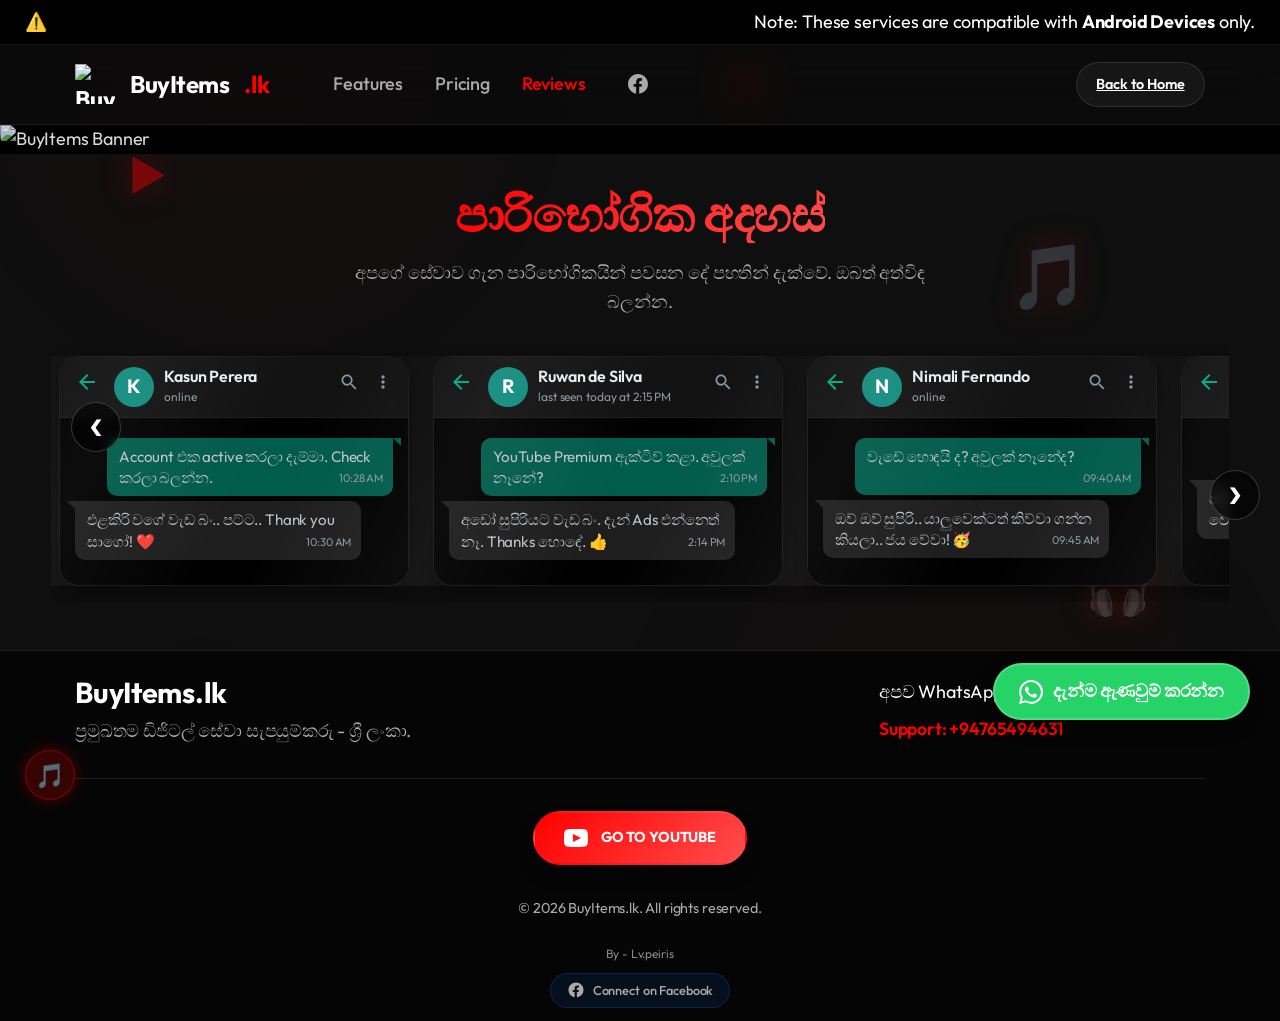
==== commit 9fc98a95: "Add files via upload" ====
--- a/reviews.html
+++ b/reviews.html
@@ -9,7 +9,6 @@
     <link rel="preconnect" href="https://fonts.gstatic.com" crossorigin>
     <link href="https://fonts.googleapis.com/css2?family=Outfit:wght@300;400;600;700&display=swap" rel="stylesheet">
     <link rel="stylesheet" href="style.css">
-    <link rel="stylesheet" href="mobile-ux.css">
     <meta name="description"
         content="BuyItems.lk හරහා අපගේ පාරිභෝගිකයින්ගේ වටිනා අදහස් සහ ප්‍රතිචාර. ඔබගේ සැක දුරුකර ගන්න.">
 
@@ -452,7 +451,7 @@
     </style>
 </head>
 
-<body class="mobile-app-theme">
+<body>
     <div class="top-site-banner">
         <img src="images/Screenshot 2026-02-13 235001.png" alt="BuyItems Banner" class="banner-img">
     </div>
@@ -858,40 +857,6 @@
             }
         });
     </script>
-    <!-- Modern Mobile Bottom Navigation -->
-    <nav class="mobile-bottom-nav" aria-label="Mobile Navigation">
-        <a href="index.html" class="nav-item" aria-label="Go to Home">
-            <div class="nav-icon-box">
-                <svg class="nav-svg" viewBox="0 0 24 24"><path d="M3 9l9-7 9 7v11a2 2 0 0 1-2 2H5a2 2 0 0 1-2-2z"></path><polyline points="9 22 9 12 15 12 15 22"></polyline></svg>
-            </div>
-            <span>Home</span>
-        </a>
-        <a href="index.html#other-services" class="nav-item" aria-label="Search Services">
-            <div class="nav-icon-box">
-                <svg class="nav-svg" viewBox="0 0 24 24"><circle cx="11" cy="11" r="8"></circle><line x1="21" y1="21" x2="16.65" y2="16.65"></line></svg>
-            </div>
-            <span>Search</span>
-        </a>
-        <a href="index.html#pricing" class="nav-item" aria-label="View Pricing Plans">
-            <div class="nav-icon-box">
-                <svg class="nav-svg" viewBox="0 0 24 24"><rect x="3" y="4" width="18" height="18" rx="2" ry="2"></rect><line x1="3" y1="10" x2="21" y2="10"></line></svg>
-            </div>
-            <span>Plans</span>
-        </a>
-        <a href="reviews.html" class="nav-item active" aria-label="Read Customer Reviews">
-            <div class="nav-icon-box">
-                <svg class="nav-svg" viewBox="0 0 24 24"><polygon points="12 2 15.09 8.26 22 9.27 17 14.14 18.18 21.02 12 17.77 5.82 21.02 7 14.14 2 9.27 8.91 8.26 12 2"></polygon></svg>
-            </div>
-            <span>Reviews</span>
-        </a>
-        <a href="javascript:void(0)" class="nav-item cart-trigger" aria-label="Open Shopping Cart">
-            <div class="nav-icon-box">
-                <svg class="nav-svg" viewBox="0 0 24 24"><circle cx="9" cy="21" r="1"></circle><circle cx="20" cy="21" r="1"></circle><path d="M1 1h4l2.68 13.39a2 2 0 0 0 2 1.61h9.72a2 2 0 0 0 2-1.61L23 6H6"></path></svg>
-                <span class="cart-count-mini">0</span>
-            </div>
-            <span>Cart</span>
-        </a>
-    </nav>
 </body>
 
 </html>
